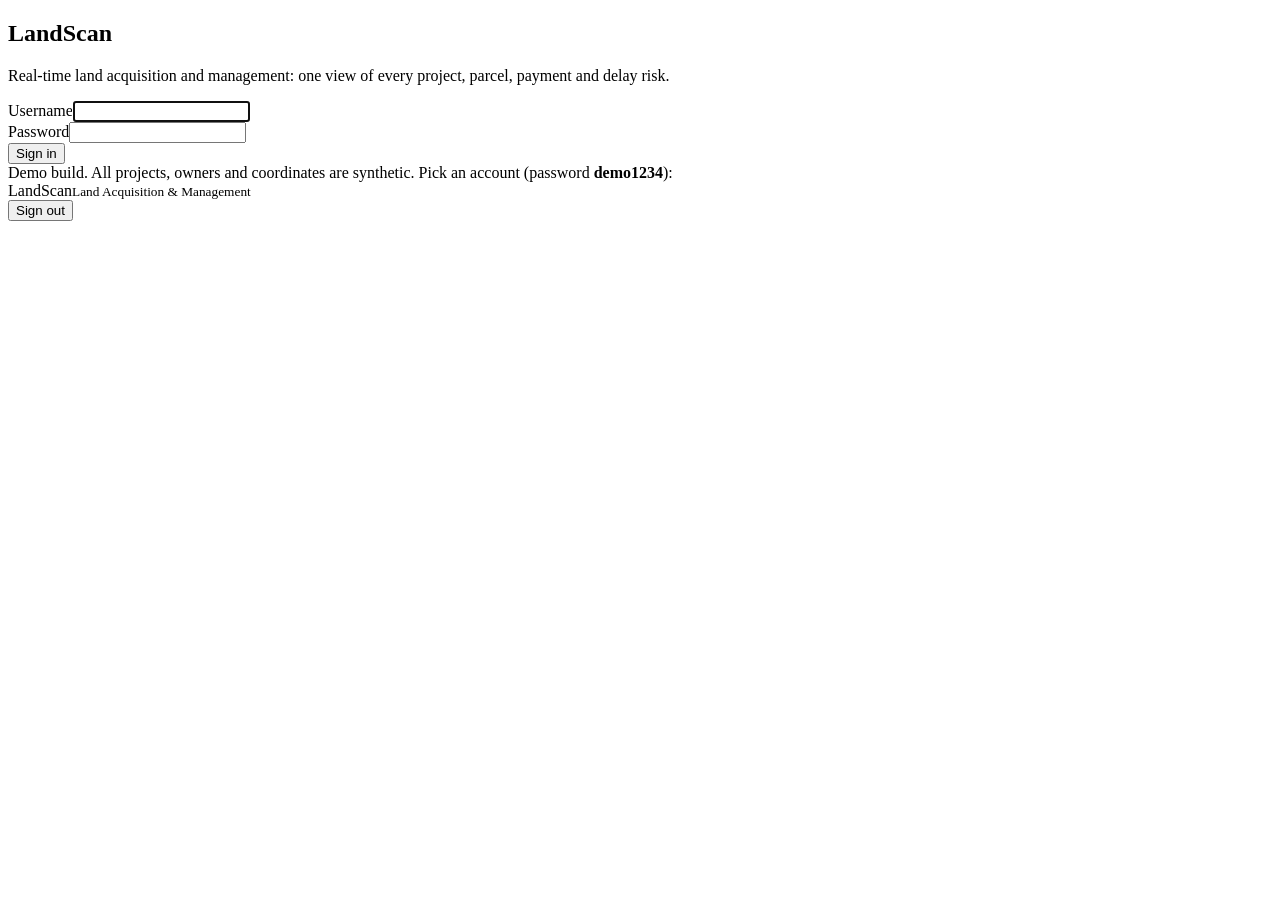
==== app/static/index.html @ 82c192dd "initial commit" ====
<!doctype html>
<html lang="en">
<head>
  <meta charset="utf-8">
  <meta name="viewport" content="width=device-width, initial-scale=1">
  <title>LandScan - Land Acquisition &amp; Management</title>
  <link rel="stylesheet" href="/vendor/leaflet.css">
  <link rel="stylesheet" href="/app.css">
</head>
<body>
  <section id="login" class="hidden">
    <form class="login-card" data-form="login" autocomplete="off">
      <h1>LandScan</h1>
      <p>Real-time land acquisition and management: one view of every project, parcel, payment and delay risk.</p>
      <div class="row">
        <div class="field"><label for="lu">Username</label><input id="lu" name="username" required autofocus></div>
        <div class="field"><label for="lp">Password</label><input id="lp" name="password" type="password" required></div>
      </div>
      <div id="login-error" class="banner bad hidden"></div>
      <button class="btn primary" type="submit">Sign in</button>
      <div id="demo-users" class="hidden">
        <div class="demo-note">Demo build. All projects, owners and coordinates are synthetic. Pick an account (password <b>demo1234</b>):</div>
        <div id="demo-chips" class="chips"></div>
      </div>
    </form>
  </section>

  <div id="app" class="hidden">
    <header class="top">
      <div class="brand">LandScan<small>Land Acquisition &amp; Management</small></div>
      <nav class="tabs" id="nav"></nav>
      <div class="spacer"></div>
      <div class="userbox"><span id="who"></span><button class="btn" data-act="logout">Sign out</button></div>
    </header>
    <main id="main"></main>
  </div>

  <div id="drawer-root"></div>
  <div id="modal-root"></div>
  <div class="toast-wrap" id="toasts"></div>

  <script src="/vendor/leaflet.js"></script>
  <script src="/charts.js"></script>
  <script src="/app.js"></script>
  <script src="/drawer.js"></script>
  <script src="/map.js"></script>
  <script src="/boot.js"></script>
</body>
</html>
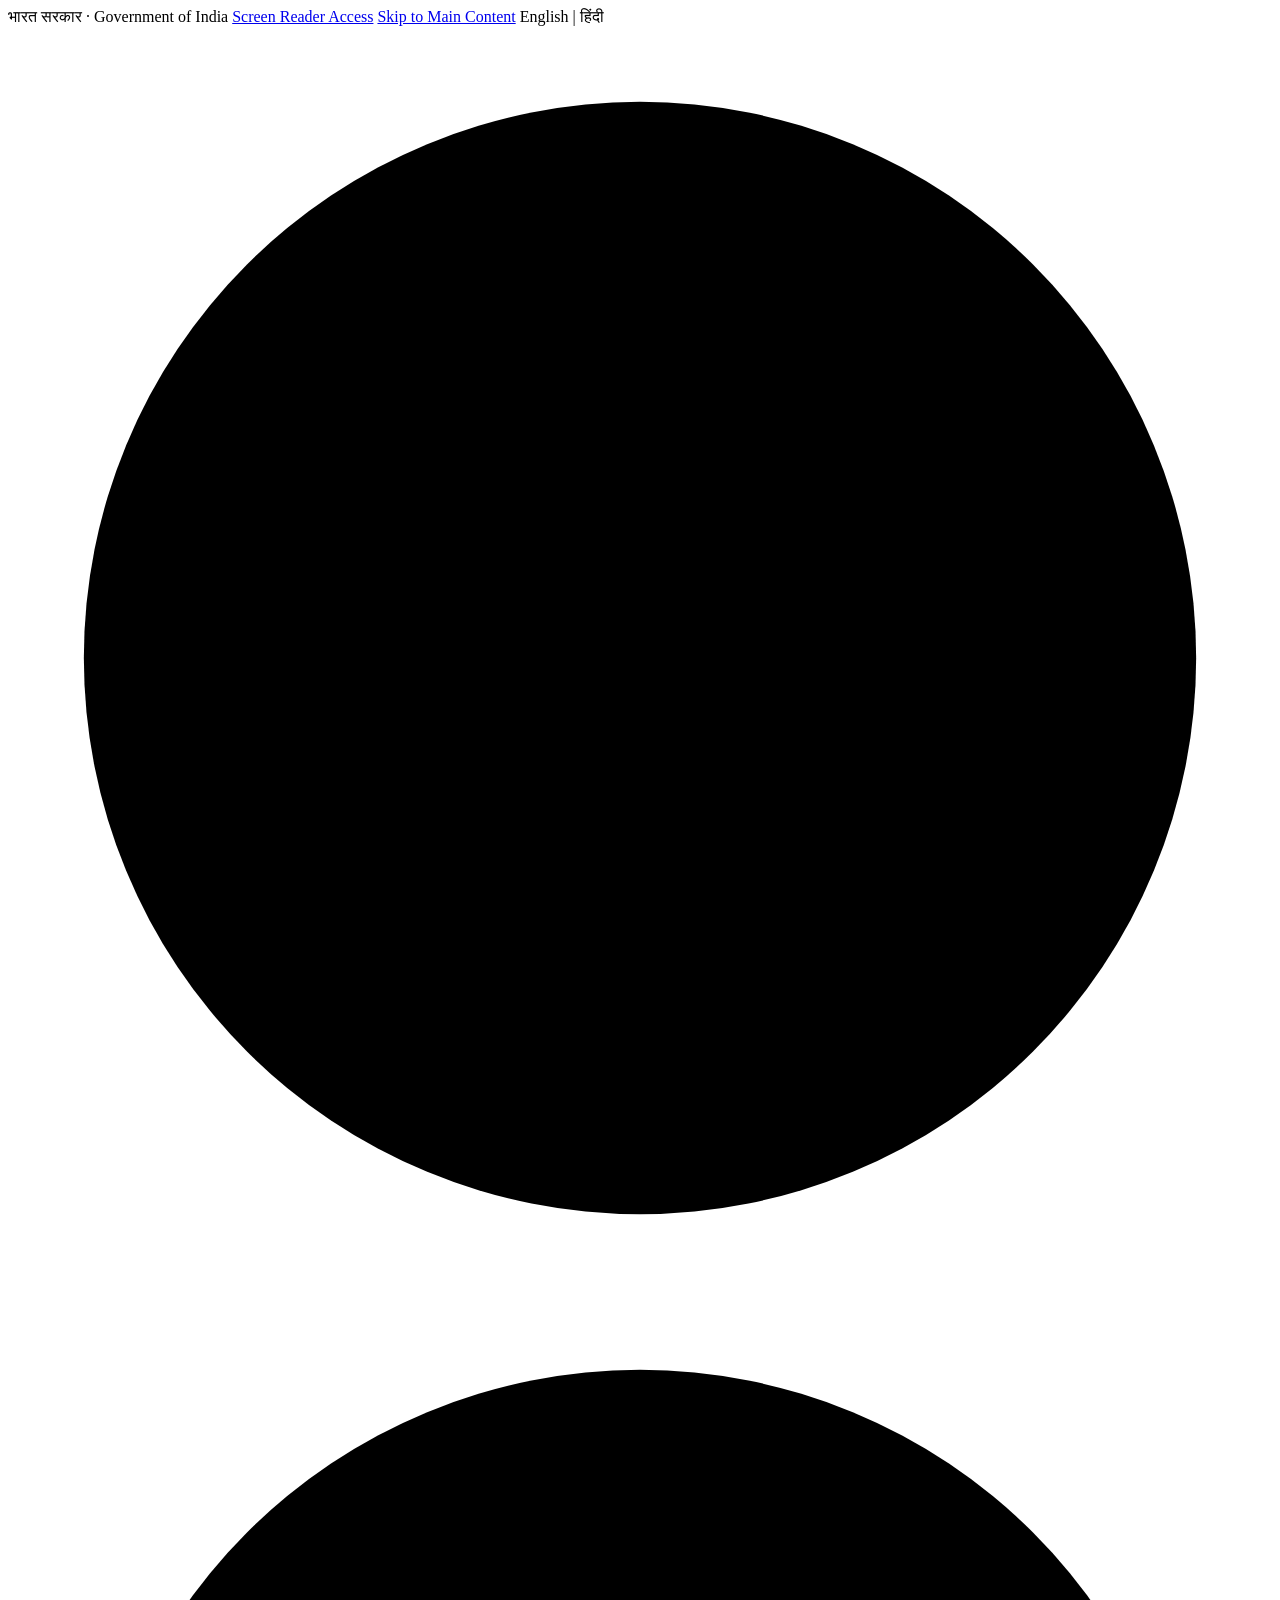
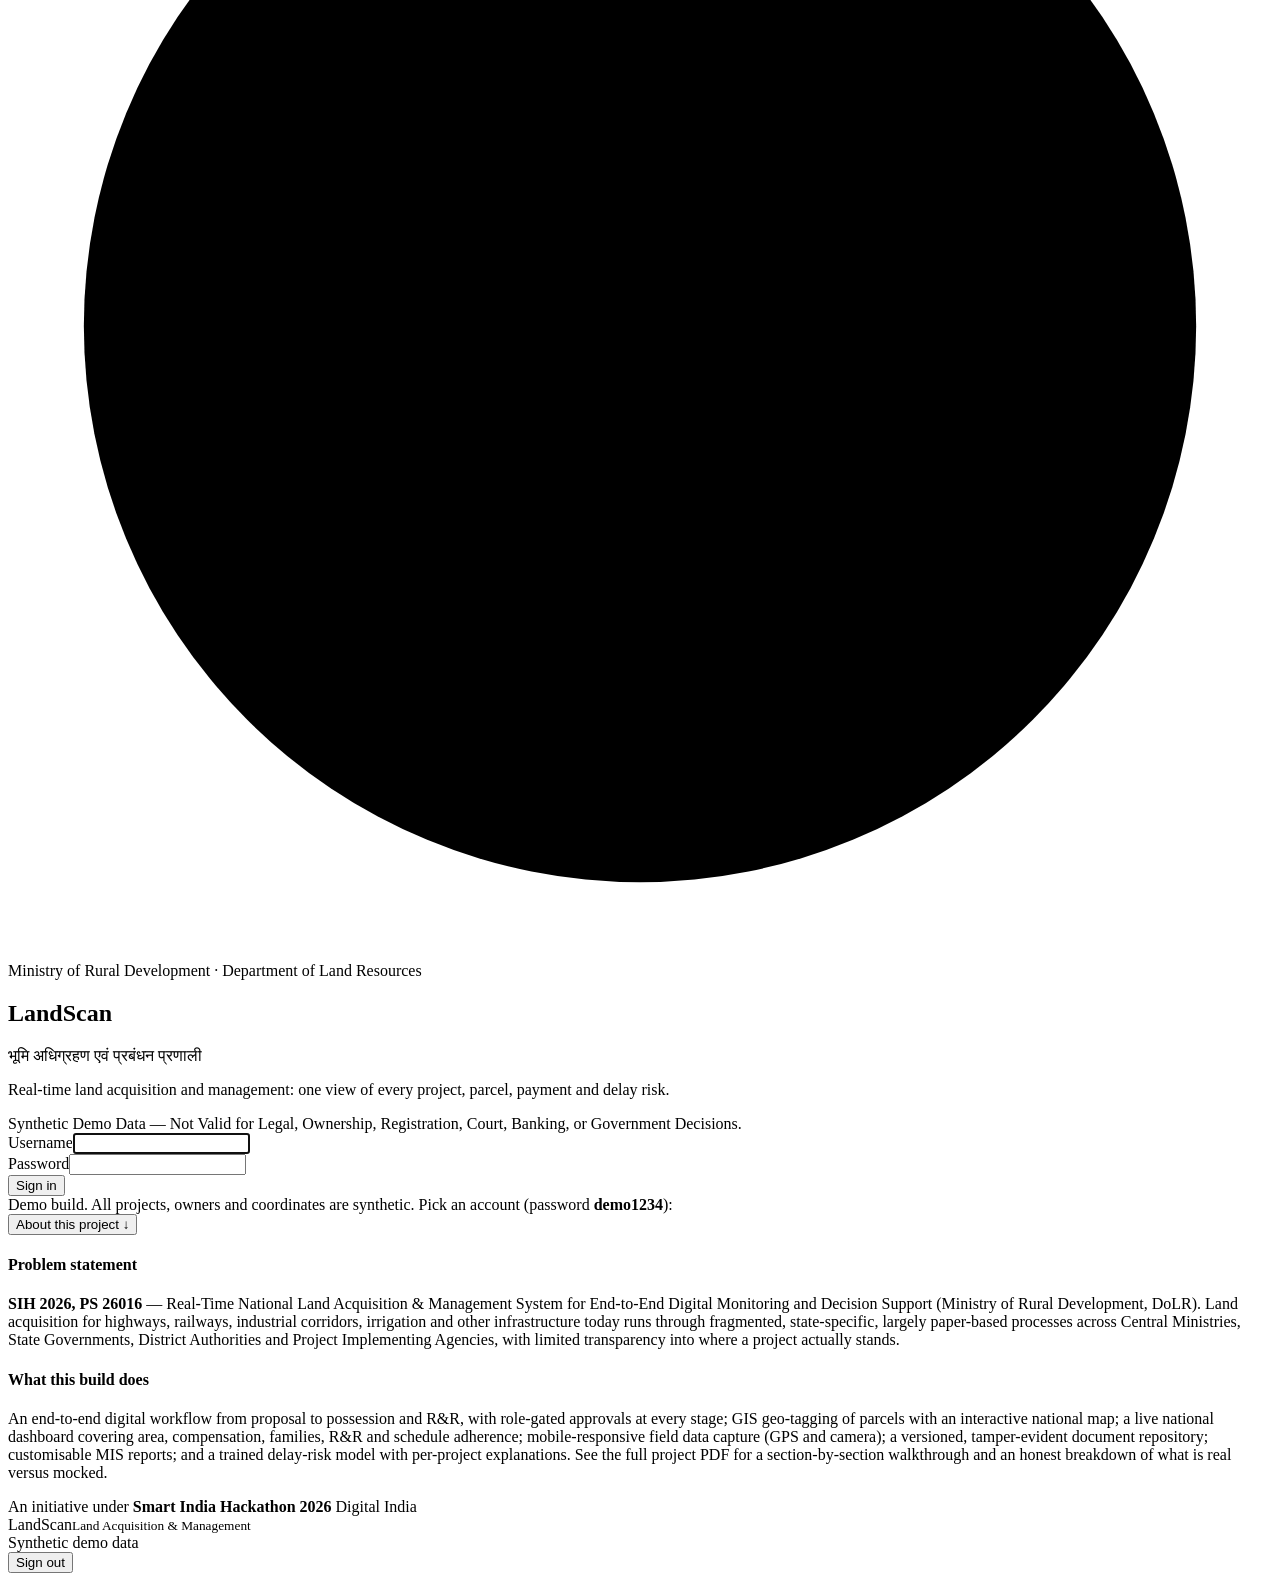
==== commit 8f4e5757: "Add OCR document digitization and related updates Co-Authored-By: Claude Opus 5.5 <noreply@anthropic" ====
--- a/app/static/index.html
+++ b/app/static/index.html
@@ -9,9 +9,59 @@
 </head>
 <body>
   <section id="login" class="hidden">
+    <div class="gov-topbar">
+      <div class="gov-topbar-inner">
+        <span>&#2349;&#2366;&#2352;&#2340; &#2360;&#2352;&#2325;&#2366;&#2352; &middot; Government of India</span>
+        <span class="gov-topbar-links">
+          <a href="#" onclick="return false" tabindex="-1">Screen Reader Access</a>
+          <a href="#" onclick="return false" tabindex="-1">Skip to Main Content</a>
+          <span class="gov-lang">English | &#2361;&#2367;&#2306;&#2342;&#2368;</span>
+        </span>
+      </div>
+    </div>
+    <div class="tricolor-bar" aria-hidden="true"></div>
+    <svg class="gov-watermark" viewBox="0 0 100 100" aria-hidden="true">
+      <circle cx="50" cy="50" r="44"/><circle cx="50" cy="50" r="9"/>
+      <line x1="50.00" y1="41.00" x2="50.00" y2="6.00"/><line x1="52.33" y1="41.31" x2="61.39" y2="7.50"/>
+      <line x1="54.50" y1="42.21" x2="72.00" y2="11.89"/><line x1="56.36" y1="43.64" x2="81.11" y2="18.89"/>
+      <line x1="57.79" y1="45.50" x2="88.11" y2="28.00"/><line x1="58.69" y1="47.67" x2="92.50" y2="38.61"/>
+      <line x1="59.00" y1="50.00" x2="94.00" y2="50.00"/><line x1="58.69" y1="52.33" x2="92.50" y2="61.39"/>
+      <line x1="57.79" y1="54.50" x2="88.11" y2="72.00"/><line x1="56.36" y1="56.36" x2="81.11" y2="81.11"/>
+      <line x1="54.50" y1="57.79" x2="72.00" y2="88.11"/><line x1="52.33" y1="58.69" x2="61.39" y2="92.50"/>
+      <line x1="50.00" y1="59.00" x2="50.00" y2="94.00"/><line x1="47.67" y1="58.69" x2="38.61" y2="92.50"/>
+      <line x1="45.50" y1="57.79" x2="28.00" y2="88.11"/><line x1="43.64" y1="56.36" x2="18.89" y2="81.11"/>
+      <line x1="42.21" y1="54.50" x2="11.89" y2="72.00"/><line x1="41.31" y1="52.33" x2="7.50" y2="61.39"/>
+      <line x1="41.00" y1="50.00" x2="6.00" y2="50.00"/><line x1="41.31" y1="47.67" x2="7.50" y2="38.61"/>
+      <line x1="42.21" y1="45.50" x2="11.89" y2="28.00"/><line x1="43.64" y1="43.64" x2="18.89" y2="18.89"/>
+      <line x1="45.50" y1="42.21" x2="28.00" y2="11.89"/><line x1="47.67" y1="41.31" x2="38.61" y2="7.50"/>
+    </svg>
+
+    <div class="gov-wrap">
     <form class="login-card" data-form="login" autocomplete="off">
-      <h1>LandScan</h1>
+      <div class="gov-header">
+        <svg class="chakra" viewBox="0 0 100 100" aria-hidden="true">
+          <circle cx="50" cy="50" r="44"/><circle cx="50" cy="50" r="9"/>
+          <line x1="50.00" y1="41.00" x2="50.00" y2="6.00"/><line x1="52.33" y1="41.31" x2="61.39" y2="7.50"/>
+          <line x1="54.50" y1="42.21" x2="72.00" y2="11.89"/><line x1="56.36" y1="43.64" x2="81.11" y2="18.89"/>
+          <line x1="57.79" y1="45.50" x2="88.11" y2="28.00"/><line x1="58.69" y1="47.67" x2="92.50" y2="38.61"/>
+          <line x1="59.00" y1="50.00" x2="94.00" y2="50.00"/><line x1="58.69" y1="52.33" x2="92.50" y2="61.39"/>
+          <line x1="57.79" y1="54.50" x2="88.11" y2="72.00"/><line x1="56.36" y1="56.36" x2="81.11" y2="81.11"/>
+          <line x1="54.50" y1="57.79" x2="72.00" y2="88.11"/><line x1="52.33" y1="58.69" x2="61.39" y2="92.50"/>
+          <line x1="50.00" y1="59.00" x2="50.00" y2="94.00"/><line x1="47.67" y1="58.69" x2="38.61" y2="92.50"/>
+          <line x1="45.50" y1="57.79" x2="28.00" y2="88.11"/><line x1="43.64" y1="56.36" x2="18.89" y2="81.11"/>
+          <line x1="42.21" y1="54.50" x2="11.89" y2="72.00"/><line x1="41.31" y1="52.33" x2="7.50" y2="61.39"/>
+          <line x1="41.00" y1="50.00" x2="6.00" y2="50.00"/><line x1="41.31" y1="47.67" x2="7.50" y2="38.61"/>
+          <line x1="42.21" y1="45.50" x2="11.89" y2="28.00"/><line x1="43.64" y1="43.64" x2="18.89" y2="18.89"/>
+          <line x1="45.50" y1="42.21" x2="28.00" y2="11.89"/><line x1="47.67" y1="41.31" x2="38.61" y2="7.50"/>
+        </svg>
+        <div class="gov-header-text">
+          <div class="gov-ministry">Ministry of Rural Development &middot; Department of Land Resources</div>
+          <h1>LandScan</h1>
+          <div class="gov-hindi">&#2349;&#2370;&#2350;&#2367; &#2309;&#2343;&#2367;&#2327;&#2381;&#2352;&#2361;&#2339; &#2319;&#2357;&#2306; &#2346;&#2381;&#2352;&#2348;&#2306;&#2343;&#2344; &#2346;&#2381;&#2352;&#2339;&#2366;&#2354;&#2368;</div>
+        </div>
+      </div>
       <p>Real-time land acquisition and management: one view of every project, parcel, payment and delay risk.</p>
+      <div class="synthetic-disclaimer">Synthetic Demo Data &mdash; Not Valid for Legal, Ownership, Registration, Court, Banking, or Government Decisions.</div>
       <div class="row">
         <div class="field"><label for="lu">Username</label><input id="lu" name="username" required autofocus></div>
         <div class="field"><label for="lp">Password</label><input id="lp" name="password" type="password" required></div>
@@ -22,7 +72,29 @@
         <div class="demo-note">Demo build. All projects, owners and coordinates are synthetic. Pick an account (password <b>demo1234</b>):</div>
         <div id="demo-chips" class="chips"></div>
       </div>
+      <button type="button" class="about-toggle" data-act="toggle-about">About this project &darr;</button>
+      <div class="about-panel hidden" id="about-panel">
+        <h4>Problem statement</h4>
+        <p><b>SIH 2026, PS 26016</b> &mdash; Real-Time National Land Acquisition &amp; Management System for
+          End-to-End Digital Monitoring and Decision Support (Ministry of Rural Development, DoLR). Land acquisition
+          for highways, railways, industrial corridors, irrigation and other infrastructure today runs through
+          fragmented, state-specific, largely paper-based processes across Central Ministries, State Governments,
+          District Authorities and Project Implementing Agencies, with limited transparency into where a project
+          actually stands.</p>
+        <h4>What this build does</h4>
+        <p>An end-to-end digital workflow from proposal to possession and R&amp;R, with role-gated approvals at every
+          stage; GIS geo-tagging of parcels with an interactive national map; a live national dashboard covering
+          area, compensation, families, R&amp;R and schedule adherence; mobile-responsive field data capture (GPS
+          and camera); a versioned, tamper-evident document repository; customisable MIS reports; and a trained
+          delay-risk model with per-project explanations. See the full project PDF for a section-by-section
+          walkthrough and an honest breakdown of what is real versus mocked.</p>
+      </div>
+      <div class="gov-footer">
+        <span>An initiative under <b>Smart India Hackathon 2026</b></span>
+        <span class="gov-footer-tag">Digital India</span>
+      </div>
     </form>
+    </div>
   </section>
 
   <div id="app" class="hidden">
@@ -30,6 +102,7 @@
       <div class="brand">LandScan<small>Land Acquisition &amp; Management</small></div>
       <nav class="tabs" id="nav"></nav>
       <div class="spacer"></div>
+      <span class="synthetic-badge" title="All projects, owners, coordinates and documents in this build are synthetic demo data.">Synthetic demo data</span>
       <div class="userbox"><span id="who"></span><button class="btn" data-act="logout">Sign out</button></div>
     </header>
     <main id="main"></main>
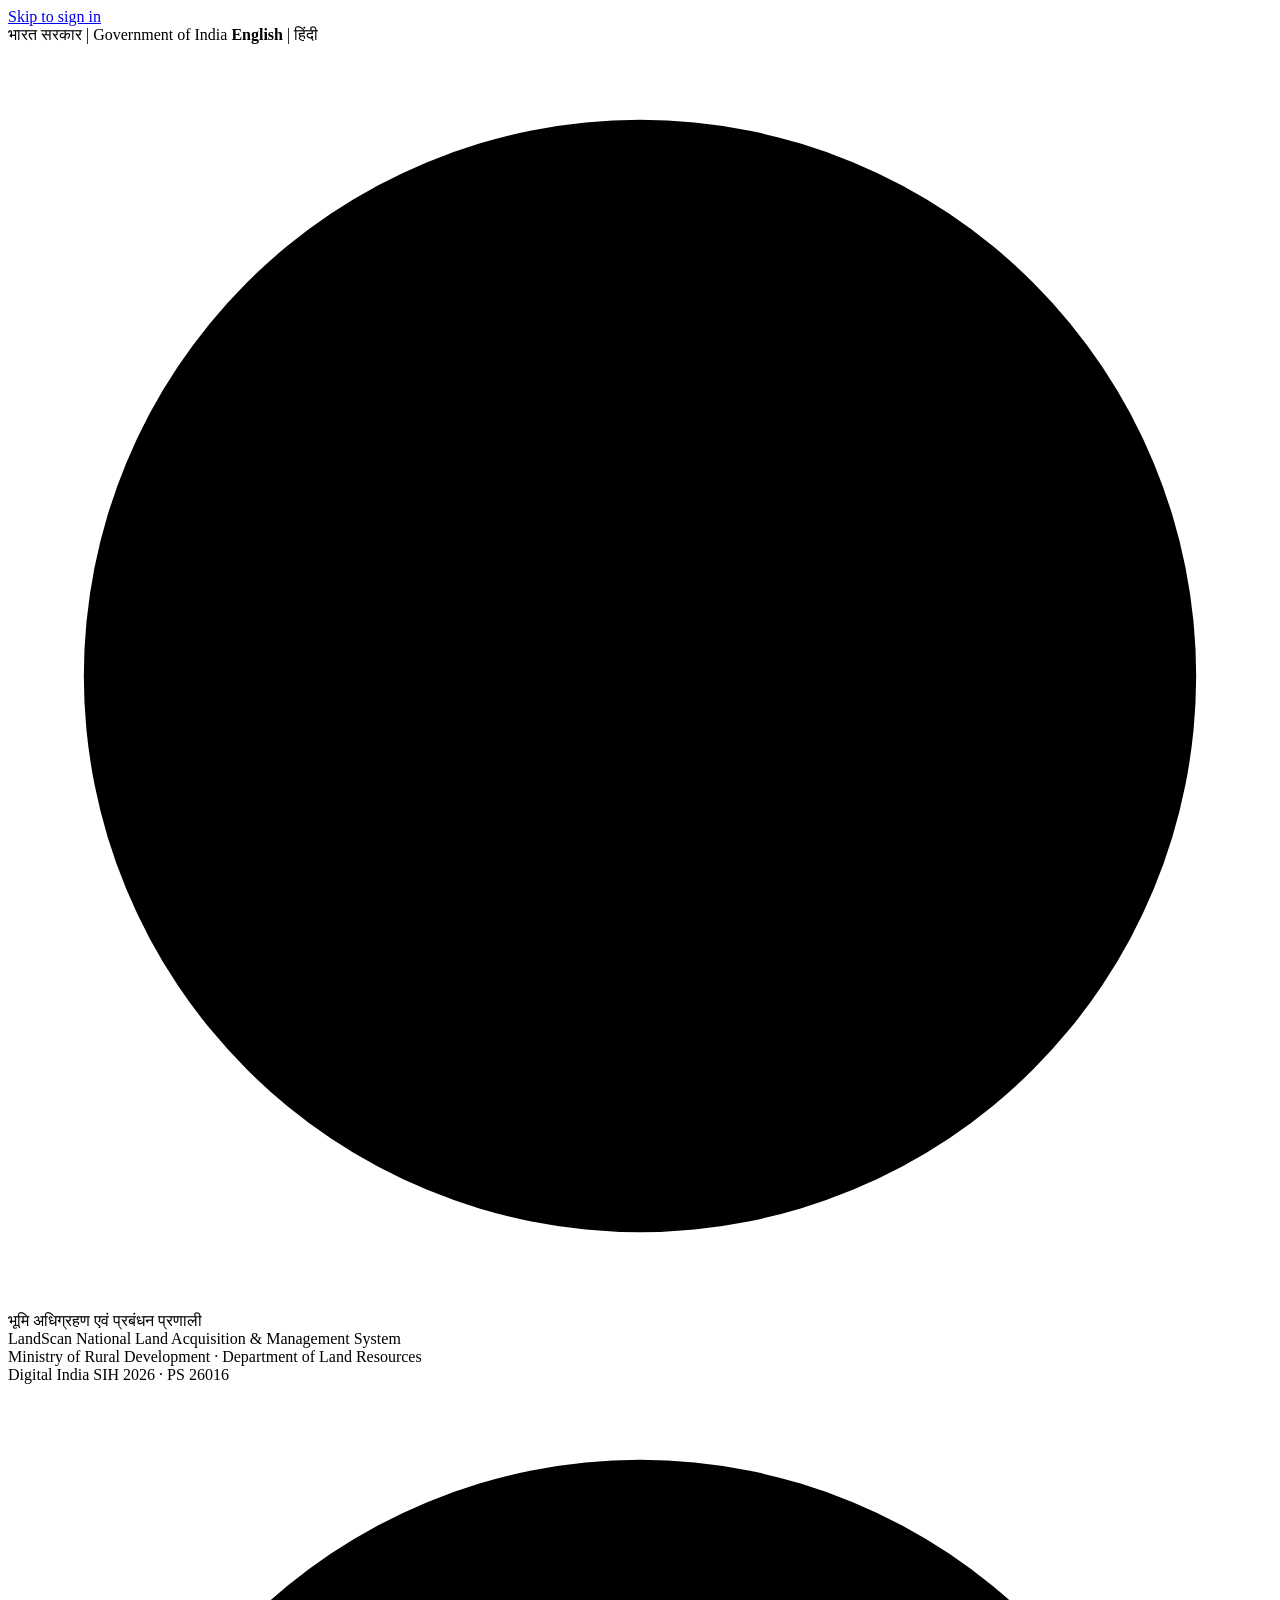
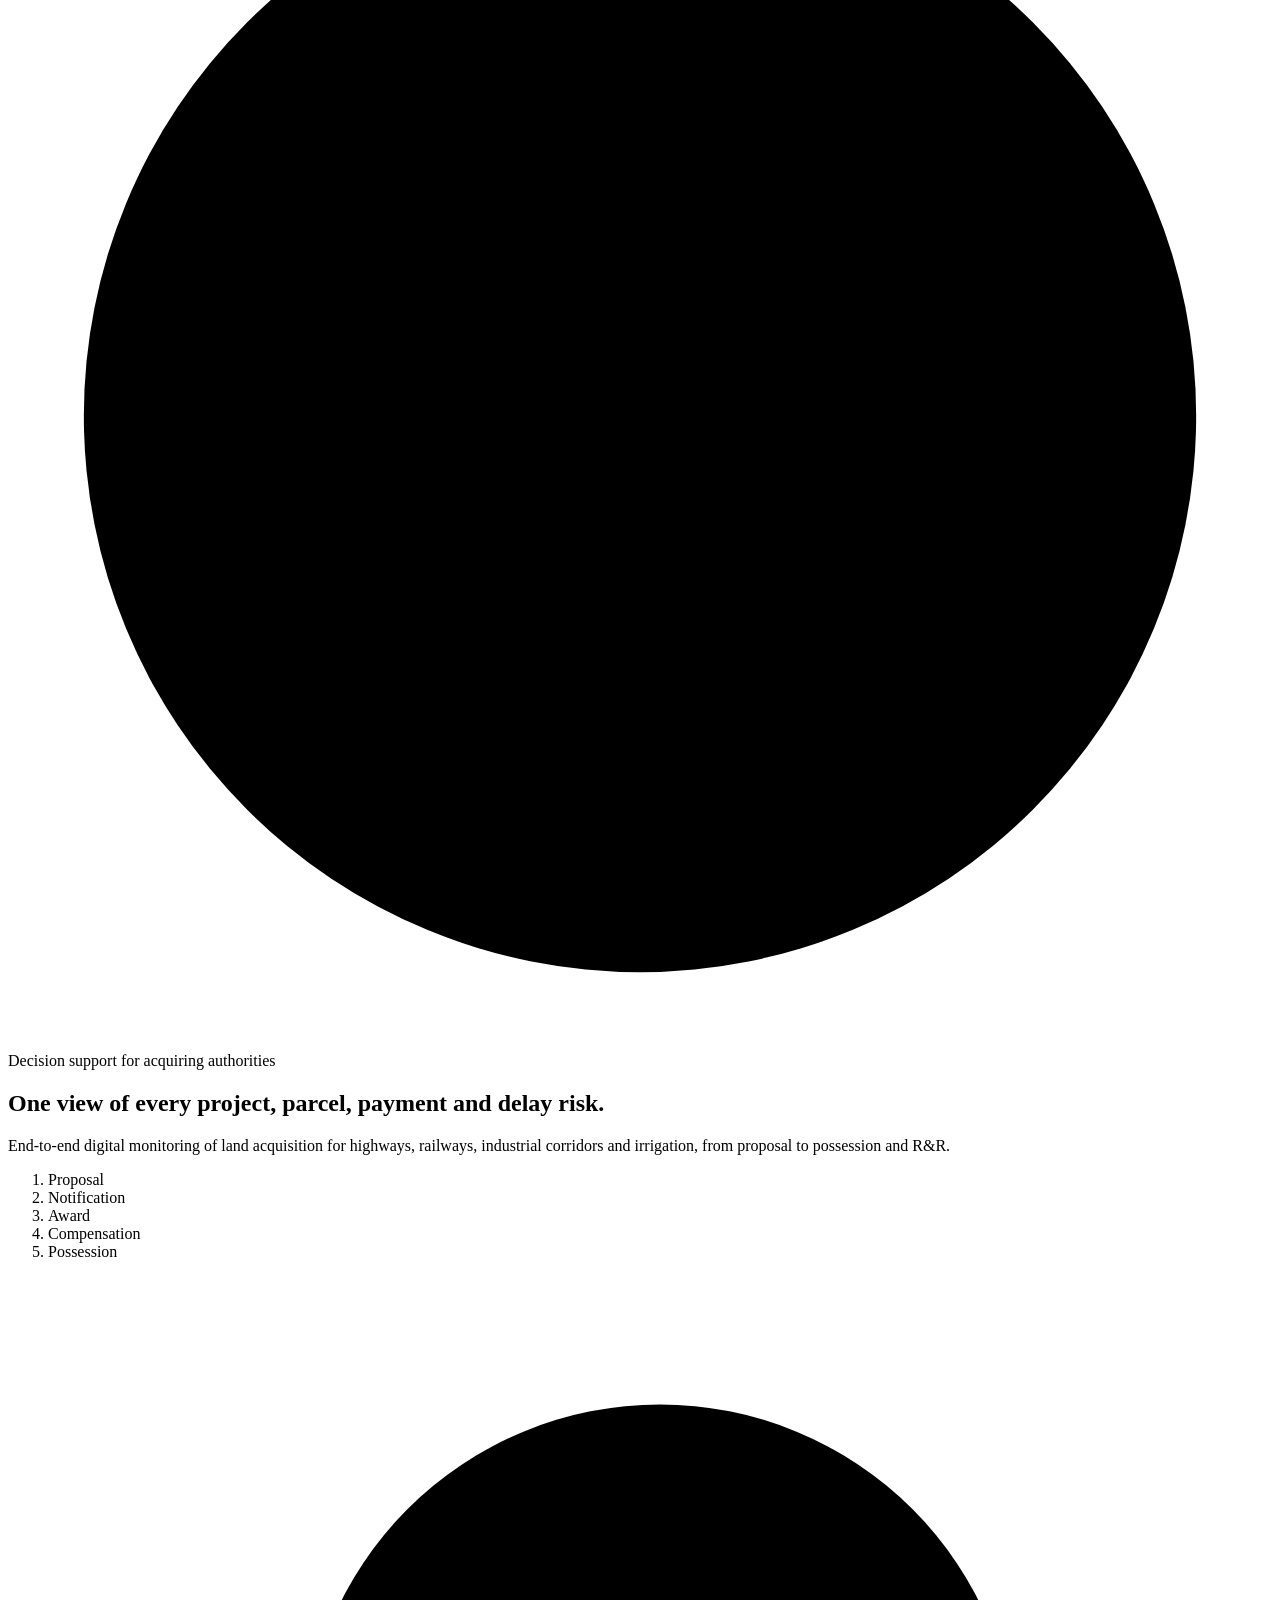
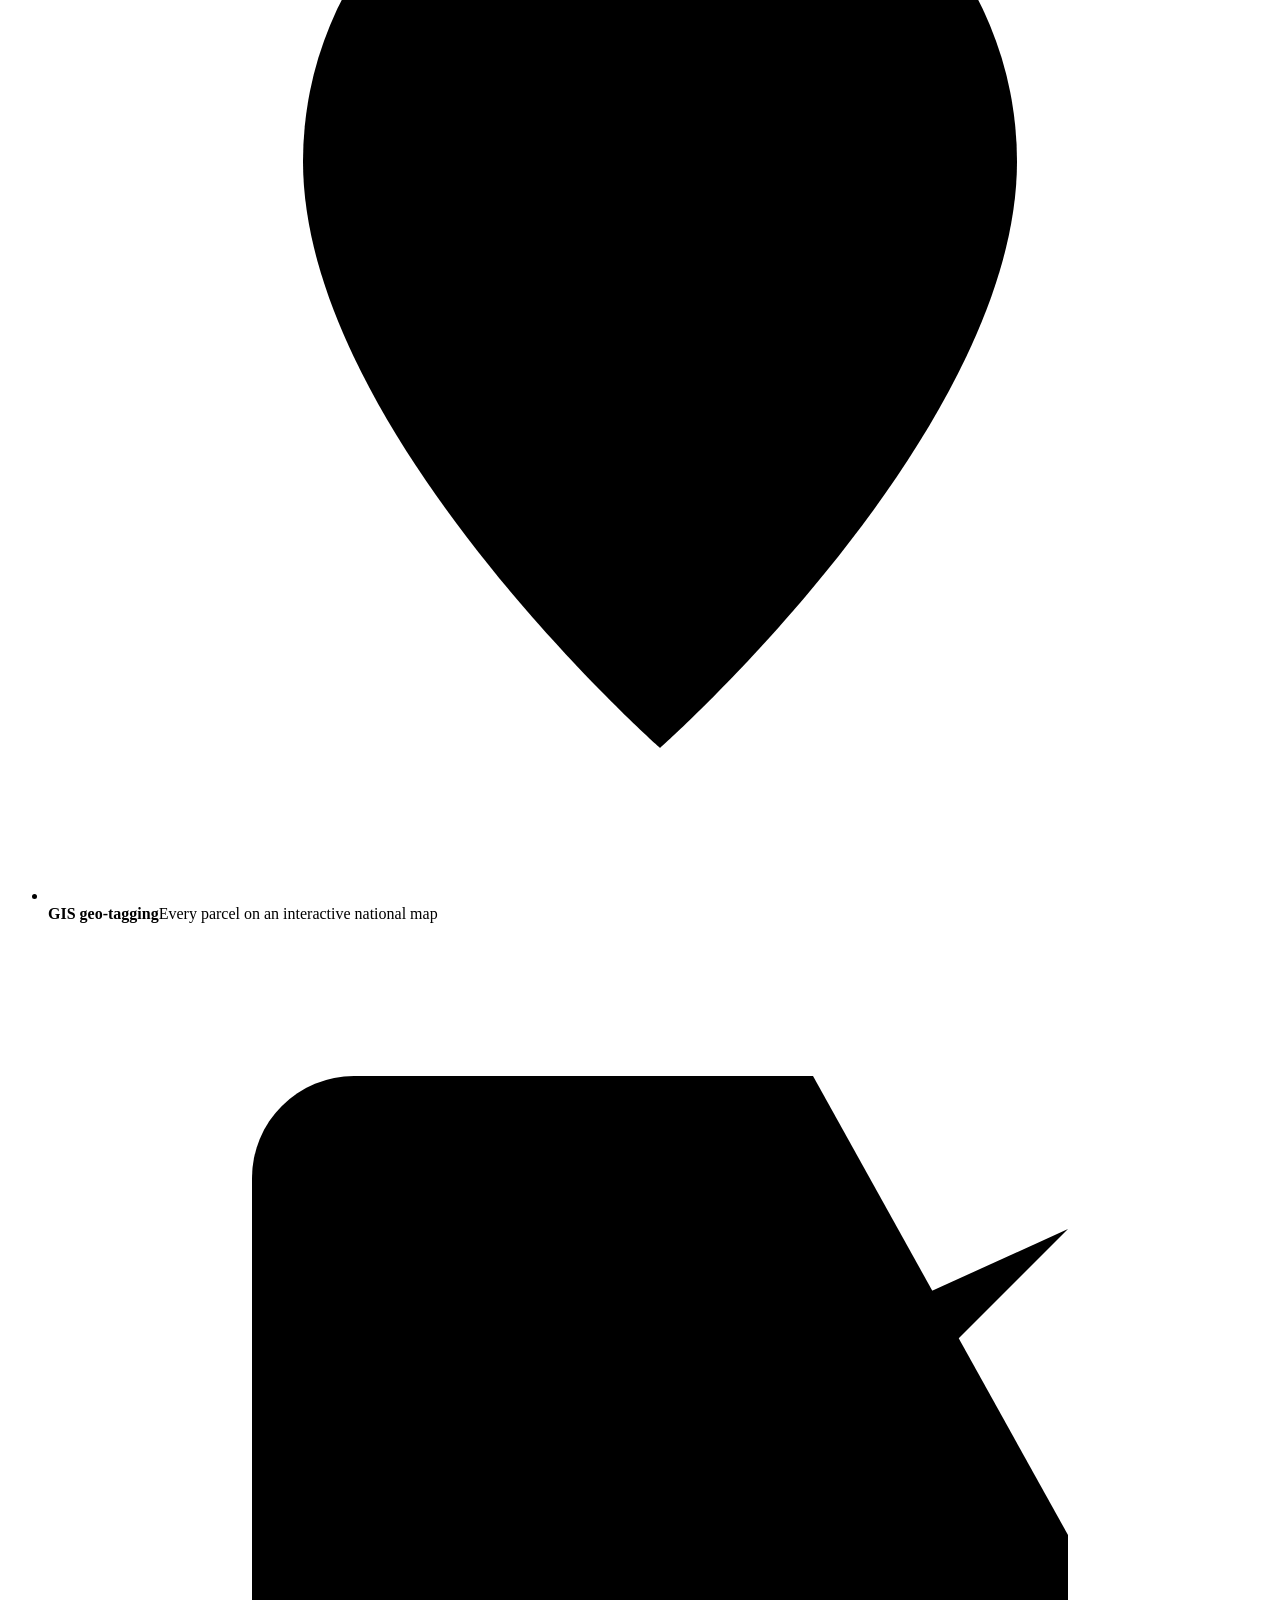
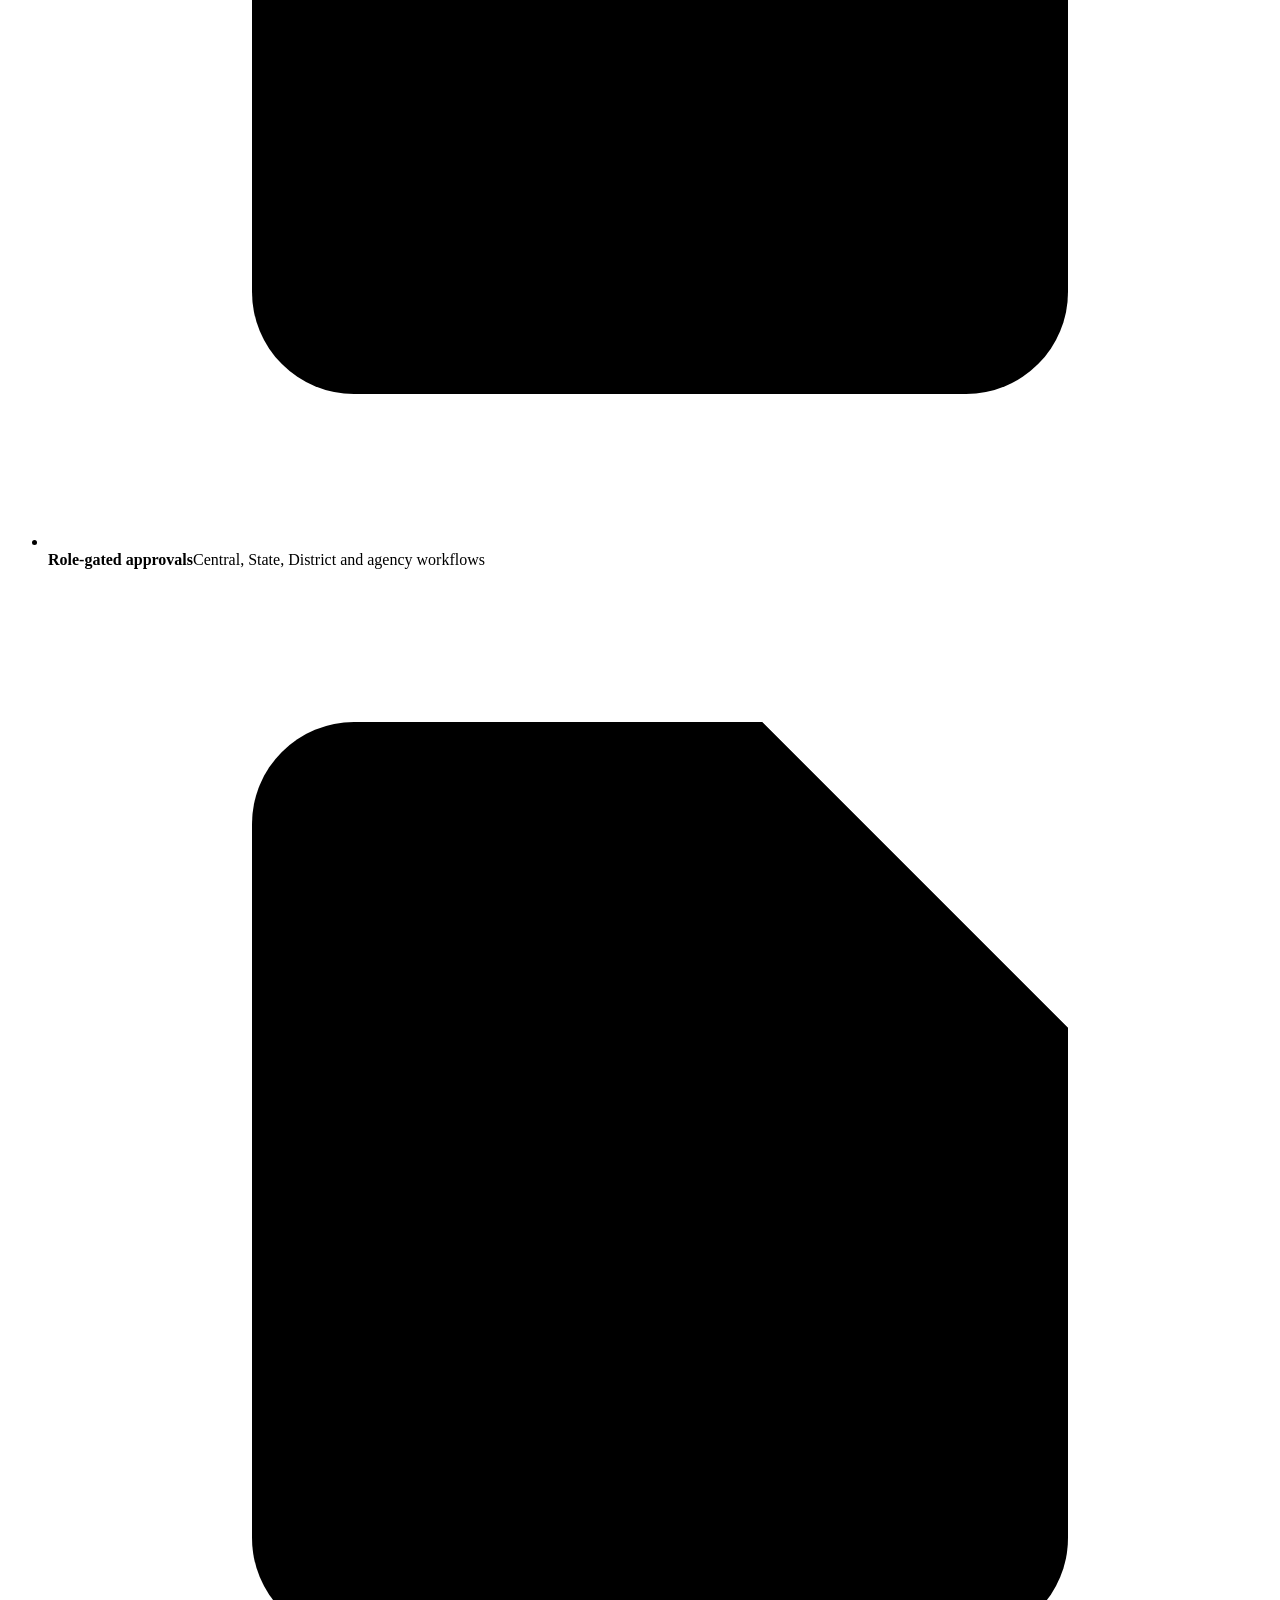
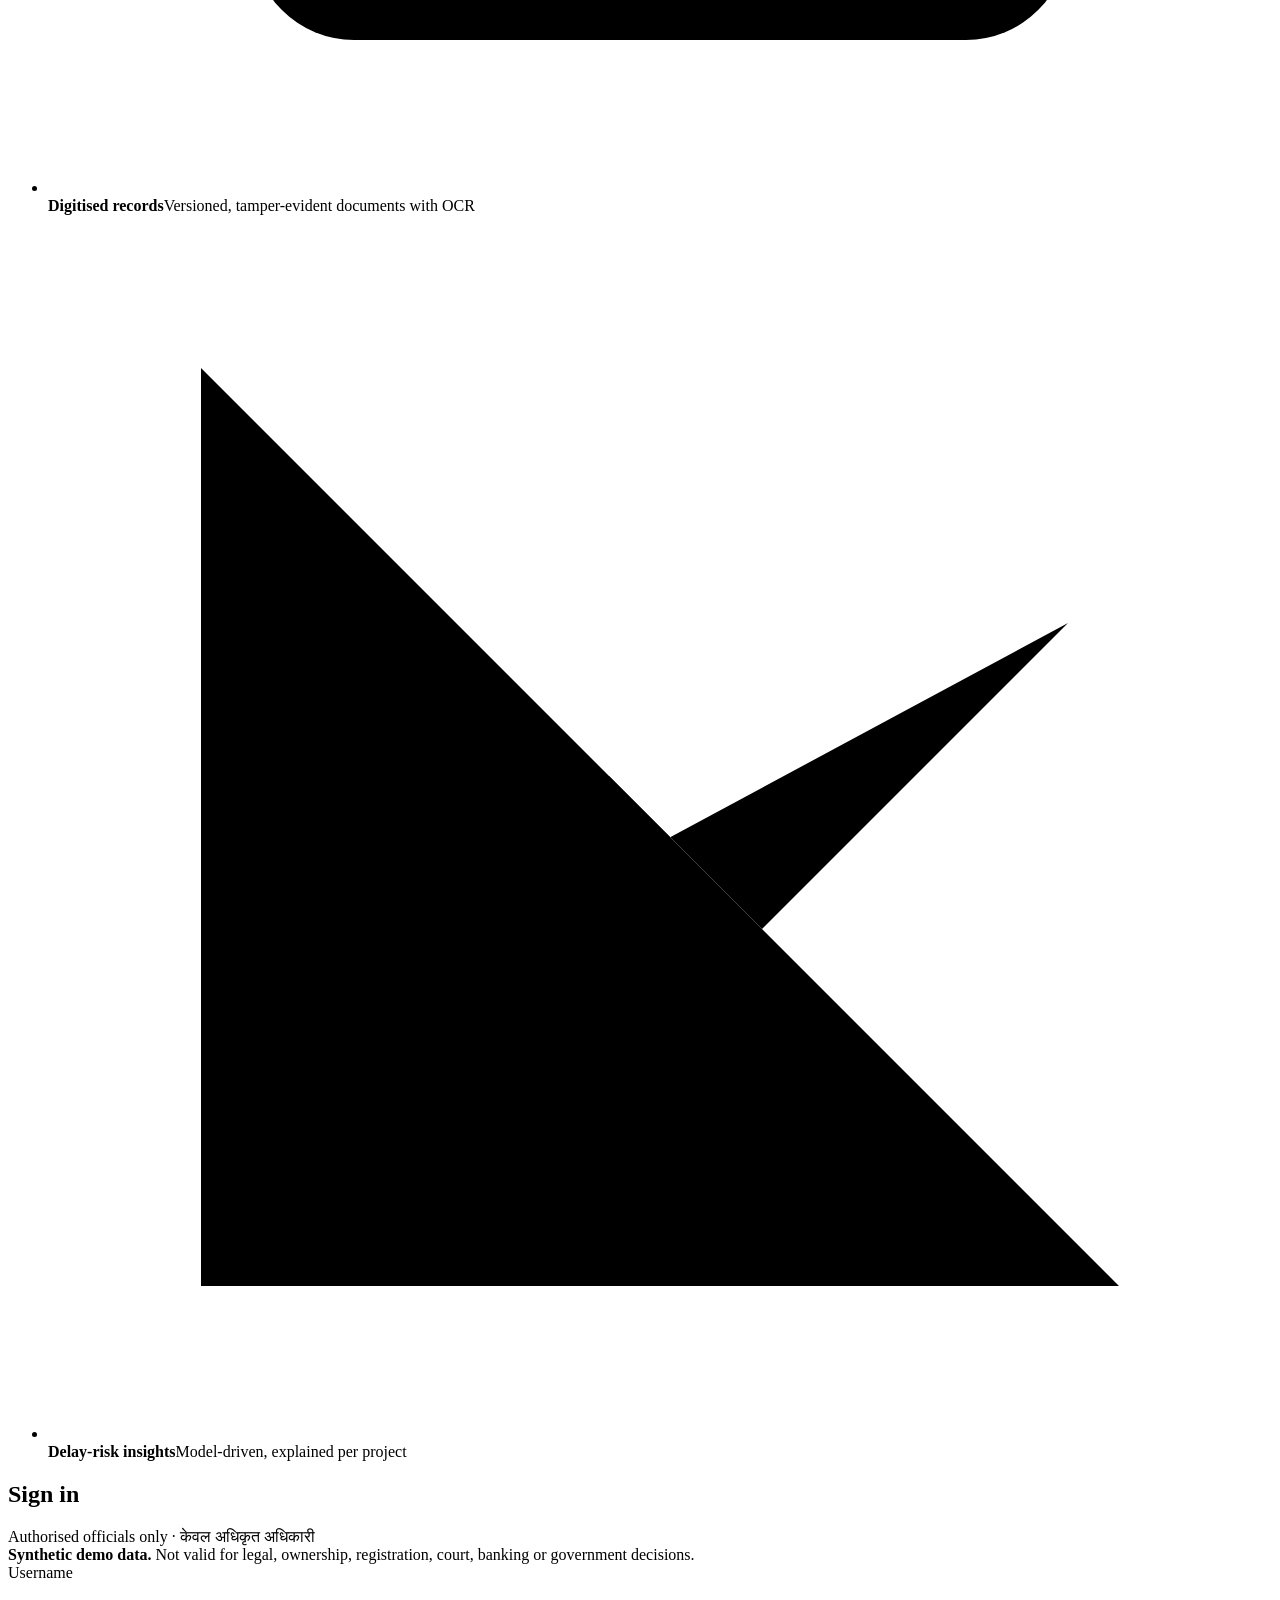
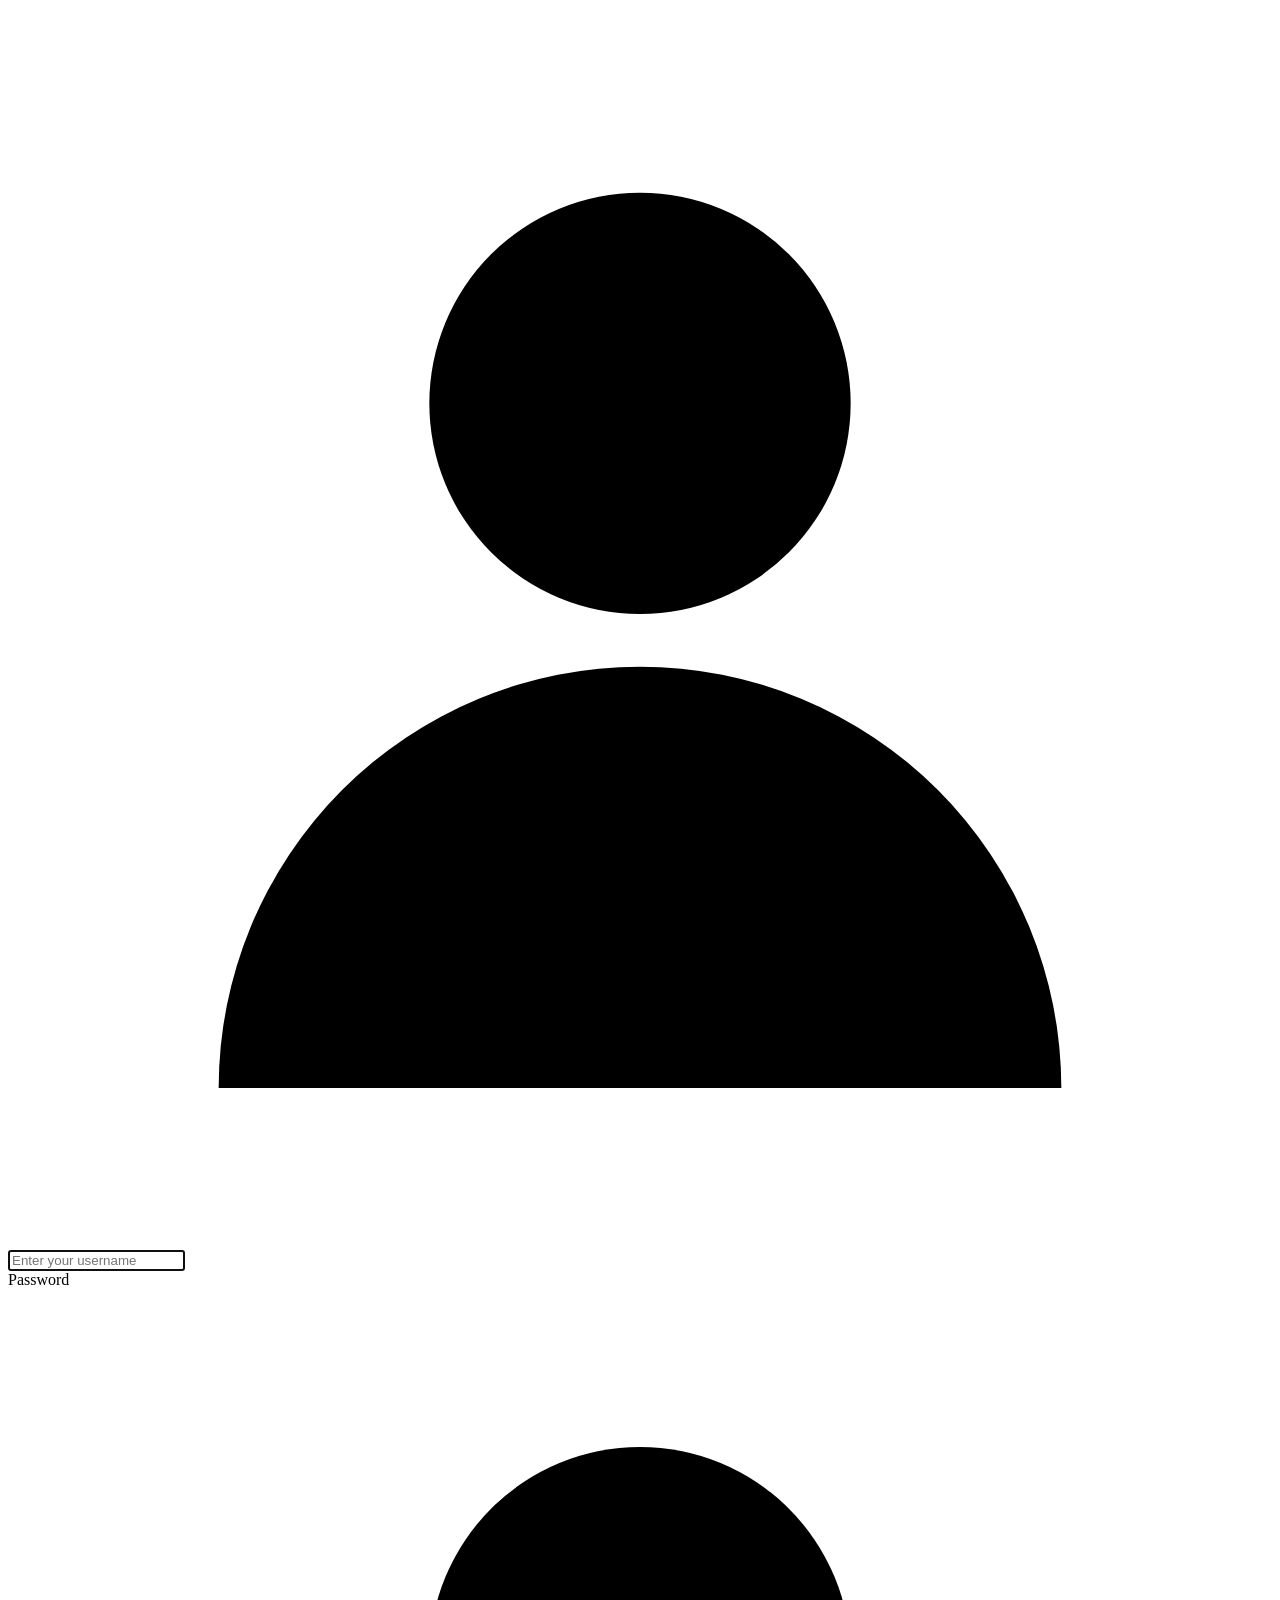
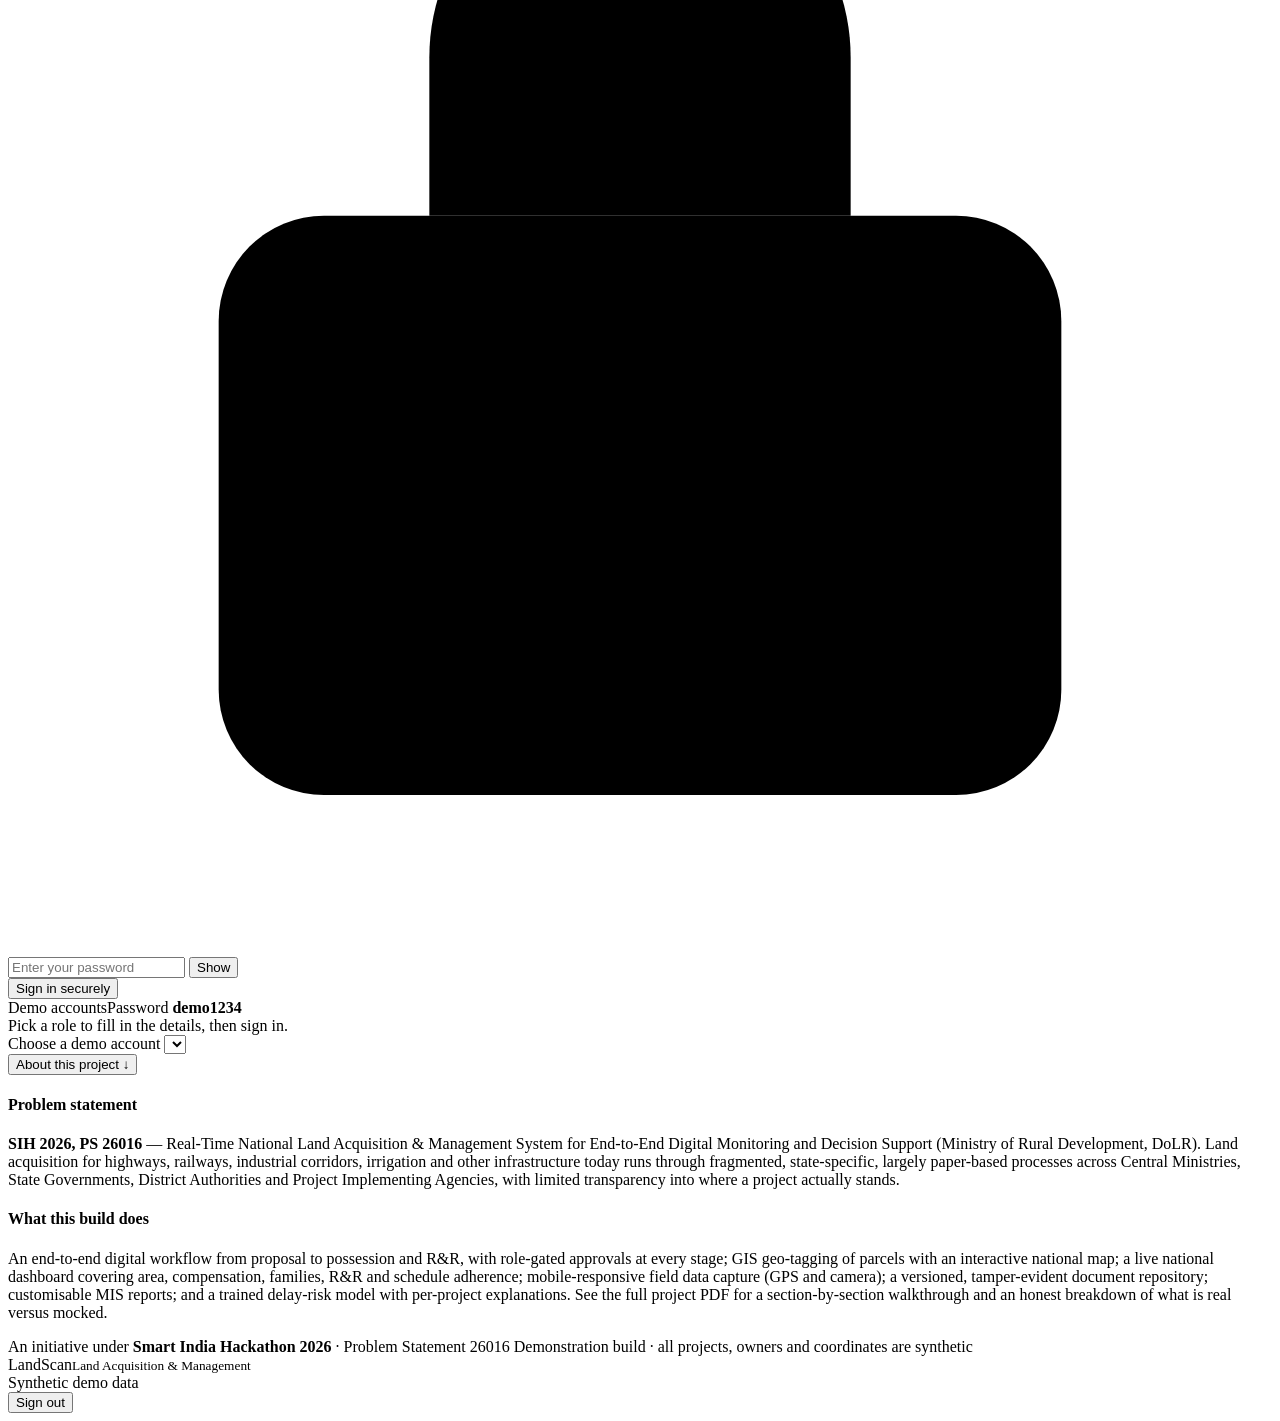
==== commit bfb6972a: "Redesign login page with professional Government of India theme - Portal-style layout: bilingual top" ====
--- a/app/static/index.html
+++ b/app/static/index.html
@@ -9,36 +9,17 @@
 </head>
 <body>
   <section id="login" class="hidden">
+    <a class="skip-link" href="#lu">Skip to sign in</a>
     <div class="gov-topbar">
       <div class="gov-topbar-inner">
-        <span>&#2349;&#2366;&#2352;&#2340; &#2360;&#2352;&#2325;&#2366;&#2352; &middot; Government of India</span>
-        <span class="gov-topbar-links">
-          <a href="#" onclick="return false" tabindex="-1">Screen Reader Access</a>
-          <a href="#" onclick="return false" tabindex="-1">Skip to Main Content</a>
-          <span class="gov-lang">English | &#2361;&#2367;&#2306;&#2342;&#2368;</span>
-        </span>
+        <span class="gov-topbar-id"><span lang="hi">भारत सरकार</span> <span class="sep">|</span> Government of India</span>
+        <span class="gov-lang" aria-label="Language"><b>English</b> <span class="sep">|</span> <span lang="hi">हिंदी</span></span>
       </div>
     </div>
     <div class="tricolor-bar" aria-hidden="true"></div>
-    <svg class="gov-watermark" viewBox="0 0 100 100" aria-hidden="true">
-      <circle cx="50" cy="50" r="44"/><circle cx="50" cy="50" r="9"/>
-      <line x1="50.00" y1="41.00" x2="50.00" y2="6.00"/><line x1="52.33" y1="41.31" x2="61.39" y2="7.50"/>
-      <line x1="54.50" y1="42.21" x2="72.00" y2="11.89"/><line x1="56.36" y1="43.64" x2="81.11" y2="18.89"/>
-      <line x1="57.79" y1="45.50" x2="88.11" y2="28.00"/><line x1="58.69" y1="47.67" x2="92.50" y2="38.61"/>
-      <line x1="59.00" y1="50.00" x2="94.00" y2="50.00"/><line x1="58.69" y1="52.33" x2="92.50" y2="61.39"/>
-      <line x1="57.79" y1="54.50" x2="88.11" y2="72.00"/><line x1="56.36" y1="56.36" x2="81.11" y2="81.11"/>
-      <line x1="54.50" y1="57.79" x2="72.00" y2="88.11"/><line x1="52.33" y1="58.69" x2="61.39" y2="92.50"/>
-      <line x1="50.00" y1="59.00" x2="50.00" y2="94.00"/><line x1="47.67" y1="58.69" x2="38.61" y2="92.50"/>
-      <line x1="45.50" y1="57.79" x2="28.00" y2="88.11"/><line x1="43.64" y1="56.36" x2="18.89" y2="81.11"/>
-      <line x1="42.21" y1="54.50" x2="11.89" y2="72.00"/><line x1="41.31" y1="52.33" x2="7.50" y2="61.39"/>
-      <line x1="41.00" y1="50.00" x2="6.00" y2="50.00"/><line x1="41.31" y1="47.67" x2="7.50" y2="38.61"/>
-      <line x1="42.21" y1="45.50" x2="11.89" y2="28.00"/><line x1="43.64" y1="43.64" x2="18.89" y2="18.89"/>
-      <line x1="45.50" y1="42.21" x2="28.00" y2="11.89"/><line x1="47.67" y1="41.31" x2="38.61" y2="7.50"/>
-    </svg>
 
-    <div class="gov-wrap">
-    <form class="login-card" data-form="login" autocomplete="off">
-      <div class="gov-header">
+    <header class="gov-masthead">
+      <div class="gov-masthead-inner">
         <svg class="chakra" viewBox="0 0 100 100" aria-hidden="true">
           <circle cx="50" cy="50" r="44"/><circle cx="50" cy="50" r="9"/>
           <line x1="50.00" y1="41.00" x2="50.00" y2="6.00"/><line x1="52.33" y1="41.31" x2="61.39" y2="7.50"/>
@@ -54,47 +35,123 @@
           <line x1="42.21" y1="45.50" x2="11.89" y2="28.00"/><line x1="43.64" y1="43.64" x2="18.89" y2="18.89"/>
           <line x1="45.50" y1="42.21" x2="28.00" y2="11.89"/><line x1="47.67" y1="41.31" x2="38.61" y2="7.50"/>
         </svg>
-        <div class="gov-header-text">
+        <div class="gov-masthead-text">
+          <div class="gov-hindi" lang="hi">भूमि अधिग्रहण एवं प्रबंधन प्रणाली</div>
+          <div class="gov-title">LandScan <span>National Land Acquisition &amp; Management System</span></div>
           <div class="gov-ministry">Ministry of Rural Development &middot; Department of Land Resources</div>
-          <h1>LandScan</h1>
-          <div class="gov-hindi">&#2349;&#2370;&#2350;&#2367; &#2309;&#2343;&#2367;&#2327;&#2381;&#2352;&#2361;&#2339; &#2319;&#2357;&#2306; &#2346;&#2381;&#2352;&#2348;&#2306;&#2343;&#2344; &#2346;&#2381;&#2352;&#2339;&#2366;&#2354;&#2368;</div>
+        </div>
+        <div class="gov-masthead-tags">
+          <span class="gov-tag green">Digital India</span>
+          <span class="gov-tag">SIH 2026 &middot; PS 26016</span>
         </div>
       </div>
-      <p>Real-time land acquisition and management: one view of every project, parcel, payment and delay risk.</p>
-      <div class="synthetic-disclaimer">Synthetic Demo Data &mdash; Not Valid for Legal, Ownership, Registration, Court, Banking, or Government Decisions.</div>
-      <div class="row">
-        <div class="field"><label for="lu">Username</label><input id="lu" name="username" required autofocus></div>
-        <div class="field"><label for="lp">Password</label><input id="lp" name="password" type="password" required></div>
+    </header>
+
+    <main class="gov-main">
+      <svg class="gov-watermark" viewBox="0 0 100 100" aria-hidden="true">
+        <circle cx="50" cy="50" r="44"/><circle cx="50" cy="50" r="9"/>
+        <line x1="50.00" y1="41.00" x2="50.00" y2="6.00"/><line x1="52.33" y1="41.31" x2="61.39" y2="7.50"/>
+        <line x1="54.50" y1="42.21" x2="72.00" y2="11.89"/><line x1="56.36" y1="43.64" x2="81.11" y2="18.89"/>
+        <line x1="57.79" y1="45.50" x2="88.11" y2="28.00"/><line x1="58.69" y1="47.67" x2="92.50" y2="38.61"/>
+        <line x1="59.00" y1="50.00" x2="94.00" y2="50.00"/><line x1="58.69" y1="52.33" x2="92.50" y2="61.39"/>
+        <line x1="57.79" y1="54.50" x2="88.11" y2="72.00"/><line x1="56.36" y1="56.36" x2="81.11" y2="81.11"/>
+        <line x1="54.50" y1="57.79" x2="72.00" y2="88.11"/><line x1="52.33" y1="58.69" x2="61.39" y2="92.50"/>
+        <line x1="50.00" y1="59.00" x2="50.00" y2="94.00"/><line x1="47.67" y1="58.69" x2="38.61" y2="92.50"/>
+        <line x1="45.50" y1="57.79" x2="28.00" y2="88.11"/><line x1="43.64" y1="56.36" x2="18.89" y2="81.11"/>
+        <line x1="42.21" y1="54.50" x2="11.89" y2="72.00"/><line x1="41.31" y1="52.33" x2="7.50" y2="61.39"/>
+        <line x1="41.00" y1="50.00" x2="6.00" y2="50.00"/><line x1="41.31" y1="47.67" x2="7.50" y2="38.61"/>
+        <line x1="42.21" y1="45.50" x2="11.89" y2="28.00"/><line x1="43.64" y1="43.64" x2="18.89" y2="18.89"/>
+        <line x1="45.50" y1="42.21" x2="28.00" y2="11.89"/><line x1="47.67" y1="41.31" x2="38.61" y2="7.50"/>
+      </svg>
+
+      <div class="gov-grid">
+        <section class="gov-hero" aria-labelledby="hero-title">
+          <div class="gov-eyebrow">Decision support for acquiring authorities</div>
+          <h2 id="hero-title">One view of every project, parcel, payment and delay risk.</h2>
+          <p class="gov-lede">End-to-end digital monitoring of land acquisition for highways, railways, industrial
+            corridors and irrigation, from proposal to possession and R&amp;R.</p>
+
+          <ol class="gov-stages" aria-label="Acquisition stages">
+            <li><i></i>Proposal</li><li><i></i>Notification</li><li><i></i>Award</li>
+            <li><i></i>Compensation</li><li><i></i>Possession</li>
+          </ol>
+
+          <ul class="gov-features">
+            <li><span class="ico" aria-hidden="true"><svg viewBox="0 0 24 24"><path d="M12 21s-7-6.2-7-11.5A7 7 0 0 1 19 9.5C19 14.8 12 21 12 21z"/><circle cx="12" cy="9.5" r="2.5"/></svg></span>
+              <div><b>GIS geo-tagging</b><span>Every parcel on an interactive national map</span></div></li>
+            <li><span class="ico" aria-hidden="true"><svg viewBox="0 0 24 24"><path d="M9 11l3 3 8-8"/><path d="M20 12v7a2 2 0 0 1-2 2H6a2 2 0 0 1-2-2V5a2 2 0 0 1 2-2h9"/></svg></span>
+              <div><b>Role-gated approvals</b><span>Central, State, District and agency workflows</span></div></li>
+            <li><span class="ico" aria-hidden="true"><svg viewBox="0 0 24 24"><path d="M14 3H6a2 2 0 0 0-2 2v14a2 2 0 0 0 2 2h12a2 2 0 0 0 2-2V9z"/><path d="M14 3v6h6M8 13h8M8 17h5"/></svg></span>
+              <div><b>Digitised records</b><span>Versioned, tamper-evident documents with OCR</span></div></li>
+            <li><span class="ico" aria-hidden="true"><svg viewBox="0 0 24 24"><path d="M3 3v18h18"/><path d="M7 15l4-4 3 3 6-6"/></svg></span>
+              <div><b>Delay-risk insights</b><span>Model-driven, explained per project</span></div></li>
+          </ul>
+        </section>
+
+        <form class="login-card" data-form="login" autocomplete="off" aria-labelledby="login-title">
+          <div class="login-card-head">
+            <h1 id="login-title">Sign in</h1>
+            <span class="login-sub">Authorised officials only &middot; <span lang="hi">केवल अधिकृत अधिकारी</span></span>
+          </div>
+
+          <div class="synthetic-disclaimer" role="note">
+            <b>Synthetic demo data.</b> Not valid for legal, ownership, registration, court, banking or government decisions.
+          </div>
+
+          <div class="field">
+            <label for="lu">Username</label>
+            <div class="input-icon">
+              <svg viewBox="0 0 24 24" aria-hidden="true"><circle cx="12" cy="8" r="4"/><path d="M4 21a8 8 0 0 1 16 0"/></svg>
+              <input id="lu" name="username" required autofocus autocomplete="username" placeholder="Enter your username">
+            </div>
+          </div>
+          <div class="field">
+            <label for="lp">Password</label>
+            <div class="input-icon">
+              <svg viewBox="0 0 24 24" aria-hidden="true"><rect x="4" y="10" width="16" height="11" rx="2"/><path d="M8 10V7a4 4 0 0 1 8 0v3"/></svg>
+              <input id="lp" name="password" type="password" required autocomplete="current-password" placeholder="Enter your password">
+              <button type="button" class="pw-toggle" data-act="toggle-password" aria-label="Show password" aria-pressed="false">Show</button>
+            </div>
+          </div>
+
+          <div id="login-error" class="banner bad hidden" role="alert"></div>
+          <button class="btn primary login-submit" type="submit">Sign in securely</button>
+
+          <div id="demo-users" class="hidden">
+            <div class="demo-head"><span>Demo accounts</span><span>Password <b>demo1234</b></span></div>
+            <div class="demo-hint">Pick a role to fill in the details, then sign in.</div>
+            <div id="demo-chips" class="chips" aria-label="Sign in as a role"></div>
+            <label class="sr-only" for="demo-select">Choose a demo account</label>
+            <select id="demo-select" class="demo-select"></select>
+          </div>
+
+          <button type="button" class="about-toggle" data-act="toggle-about" aria-expanded="false" aria-controls="about-panel">About this project &darr;</button>
+          <div class="about-panel hidden" id="about-panel">
+            <h4>Problem statement</h4>
+            <p><b>SIH 2026, PS 26016</b> &mdash; Real-Time National Land Acquisition &amp; Management System for
+              End-to-End Digital Monitoring and Decision Support (Ministry of Rural Development, DoLR). Land acquisition
+              for highways, railways, industrial corridors, irrigation and other infrastructure today runs through
+              fragmented, state-specific, largely paper-based processes across Central Ministries, State Governments,
+              District Authorities and Project Implementing Agencies, with limited transparency into where a project
+              actually stands.</p>
+            <h4>What this build does</h4>
+            <p>An end-to-end digital workflow from proposal to possession and R&amp;R, with role-gated approvals at every
+              stage; GIS geo-tagging of parcels with an interactive national map; a live national dashboard covering
+              area, compensation, families, R&amp;R and schedule adherence; mobile-responsive field data capture (GPS
+              and camera); a versioned, tamper-evident document repository; customisable MIS reports; and a trained
+              delay-risk model with per-project explanations. See the full project PDF for a section-by-section
+              walkthrough and an honest breakdown of what is real versus mocked.</p>
+          </div>
+        </form>
       </div>
-      <div id="login-error" class="banner bad hidden"></div>
-      <button class="btn primary" type="submit">Sign in</button>
-      <div id="demo-users" class="hidden">
-        <div class="demo-note">Demo build. All projects, owners and coordinates are synthetic. Pick an account (password <b>demo1234</b>):</div>
-        <div id="demo-chips" class="chips"></div>
+    </main>
+
+    <footer class="gov-footer">
+      <div class="gov-footer-inner">
+        <span>An initiative under <b>Smart India Hackathon 2026</b> &middot; Problem Statement 26016</span>
+        <span>Demonstration build &middot; all projects, owners and coordinates are synthetic</span>
       </div>
-      <button type="button" class="about-toggle" data-act="toggle-about">About this project &darr;</button>
-      <div class="about-panel hidden" id="about-panel">
-        <h4>Problem statement</h4>
-        <p><b>SIH 2026, PS 26016</b> &mdash; Real-Time National Land Acquisition &amp; Management System for
-          End-to-End Digital Monitoring and Decision Support (Ministry of Rural Development, DoLR). Land acquisition
-          for highways, railways, industrial corridors, irrigation and other infrastructure today runs through
-          fragmented, state-specific, largely paper-based processes across Central Ministries, State Governments,
-          District Authorities and Project Implementing Agencies, with limited transparency into where a project
-          actually stands.</p>
-        <h4>What this build does</h4>
-        <p>An end-to-end digital workflow from proposal to possession and R&amp;R, with role-gated approvals at every
-          stage; GIS geo-tagging of parcels with an interactive national map; a live national dashboard covering
-          area, compensation, families, R&amp;R and schedule adherence; mobile-responsive field data capture (GPS
-          and camera); a versioned, tamper-evident document repository; customisable MIS reports; and a trained
-          delay-risk model with per-project explanations. See the full project PDF for a section-by-section
-          walkthrough and an honest breakdown of what is real versus mocked.</p>
-      </div>
-      <div class="gov-footer">
-        <span>An initiative under <b>Smart India Hackathon 2026</b></span>
-        <span class="gov-footer-tag">Digital India</span>
-      </div>
-    </form>
-    </div>
+    </footer>
   </section>
 
   <div id="app" class="hidden">
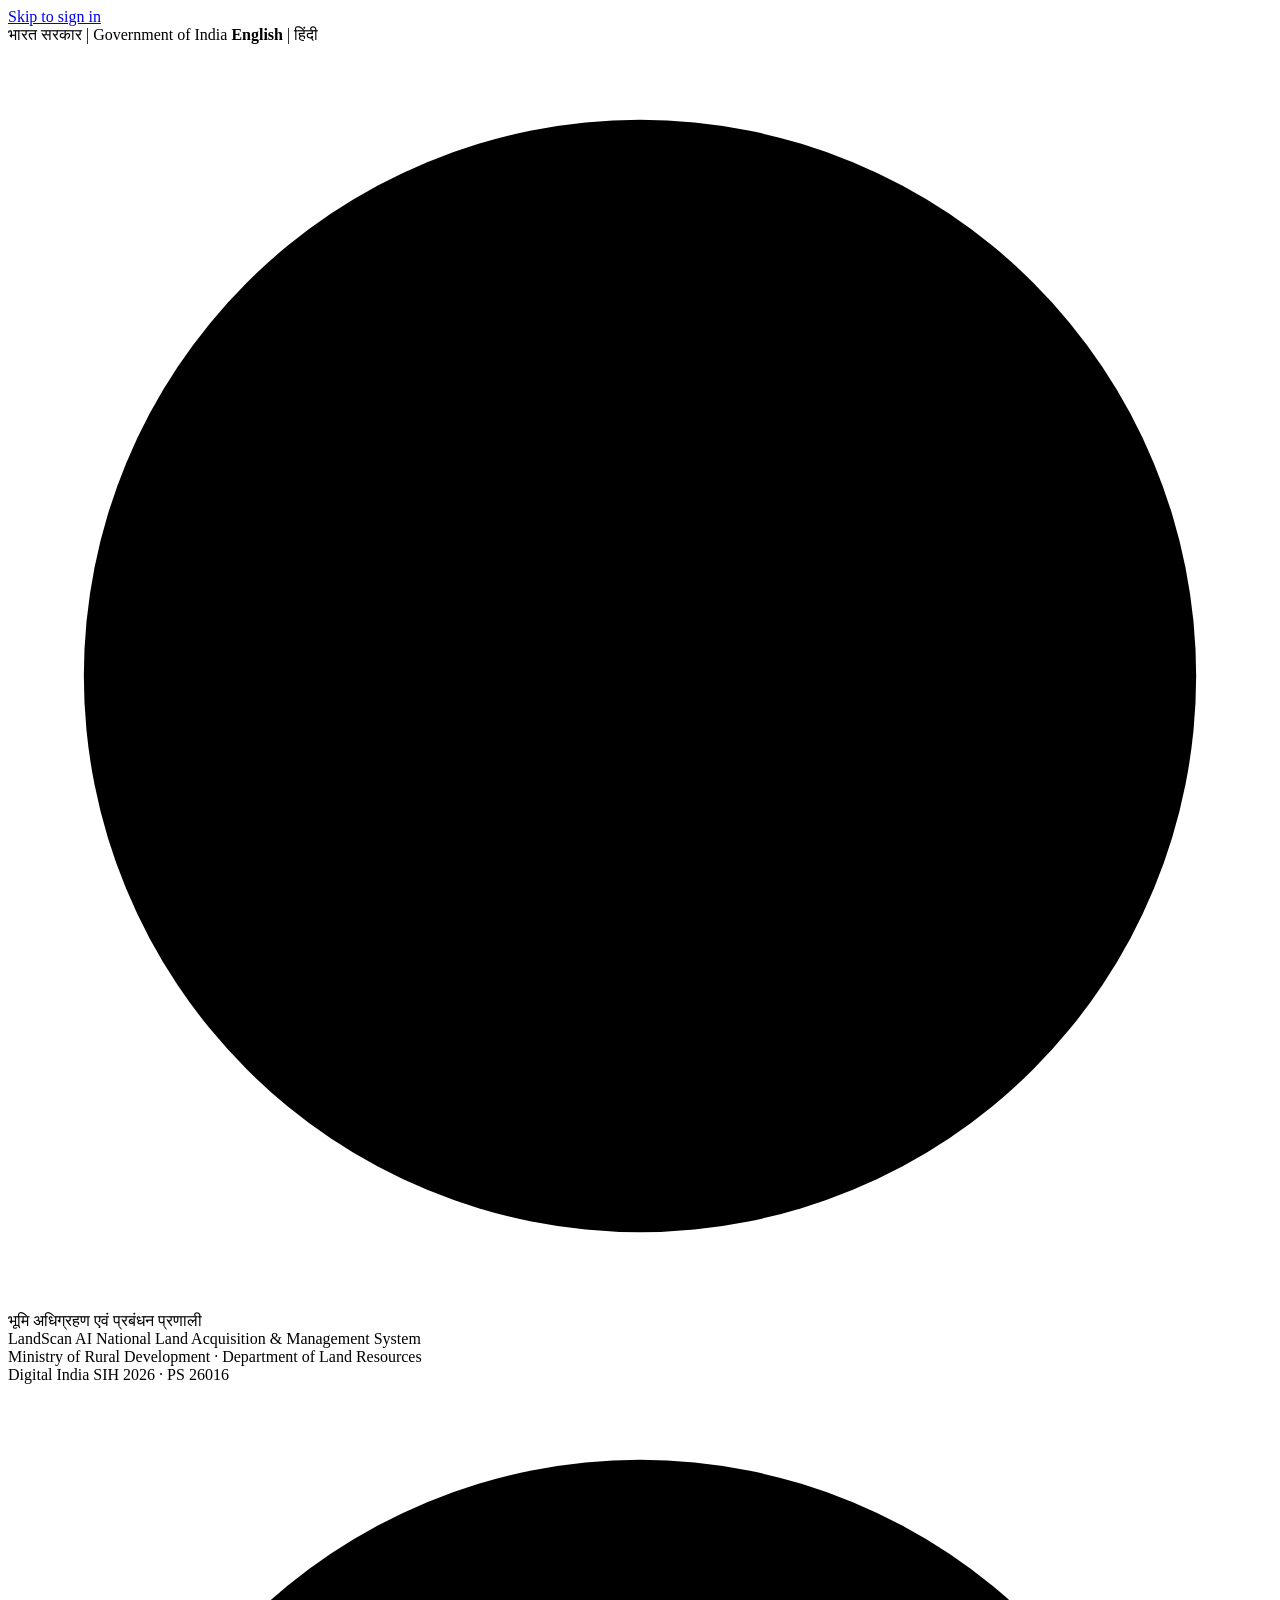
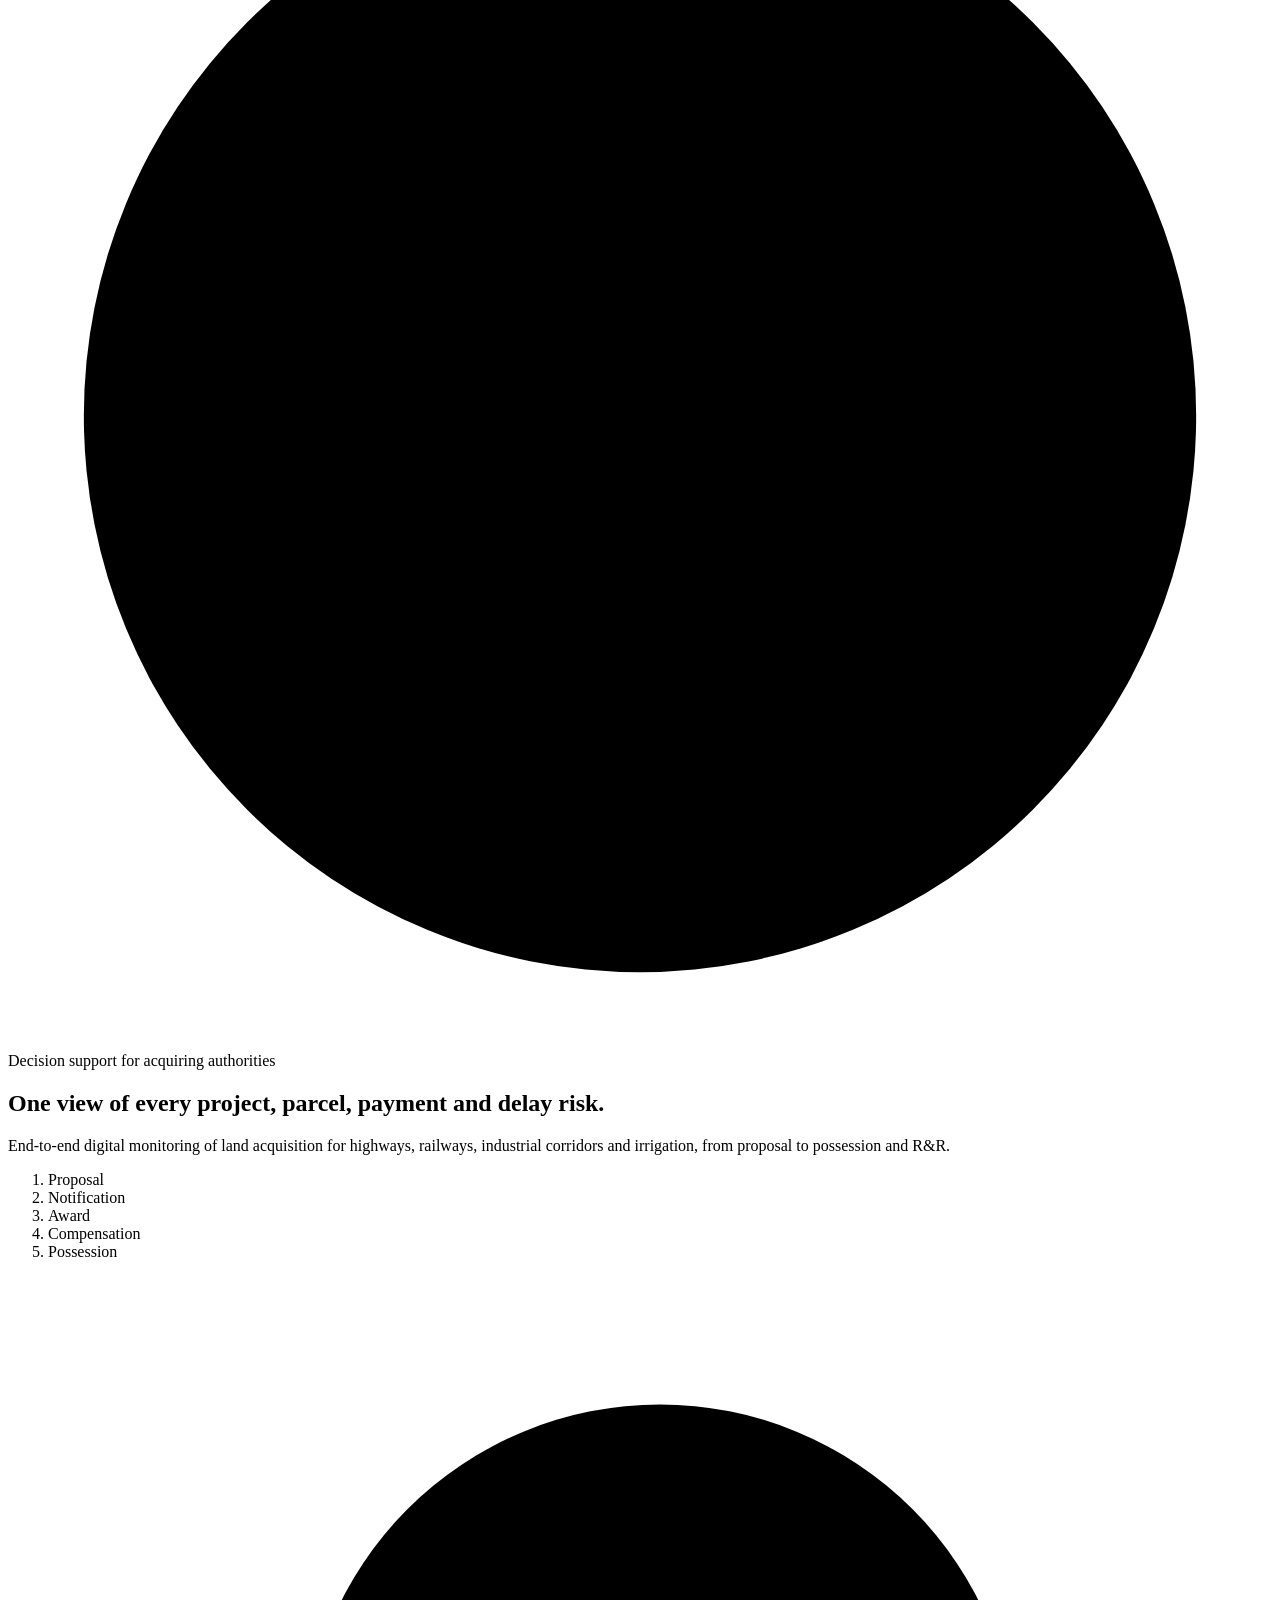
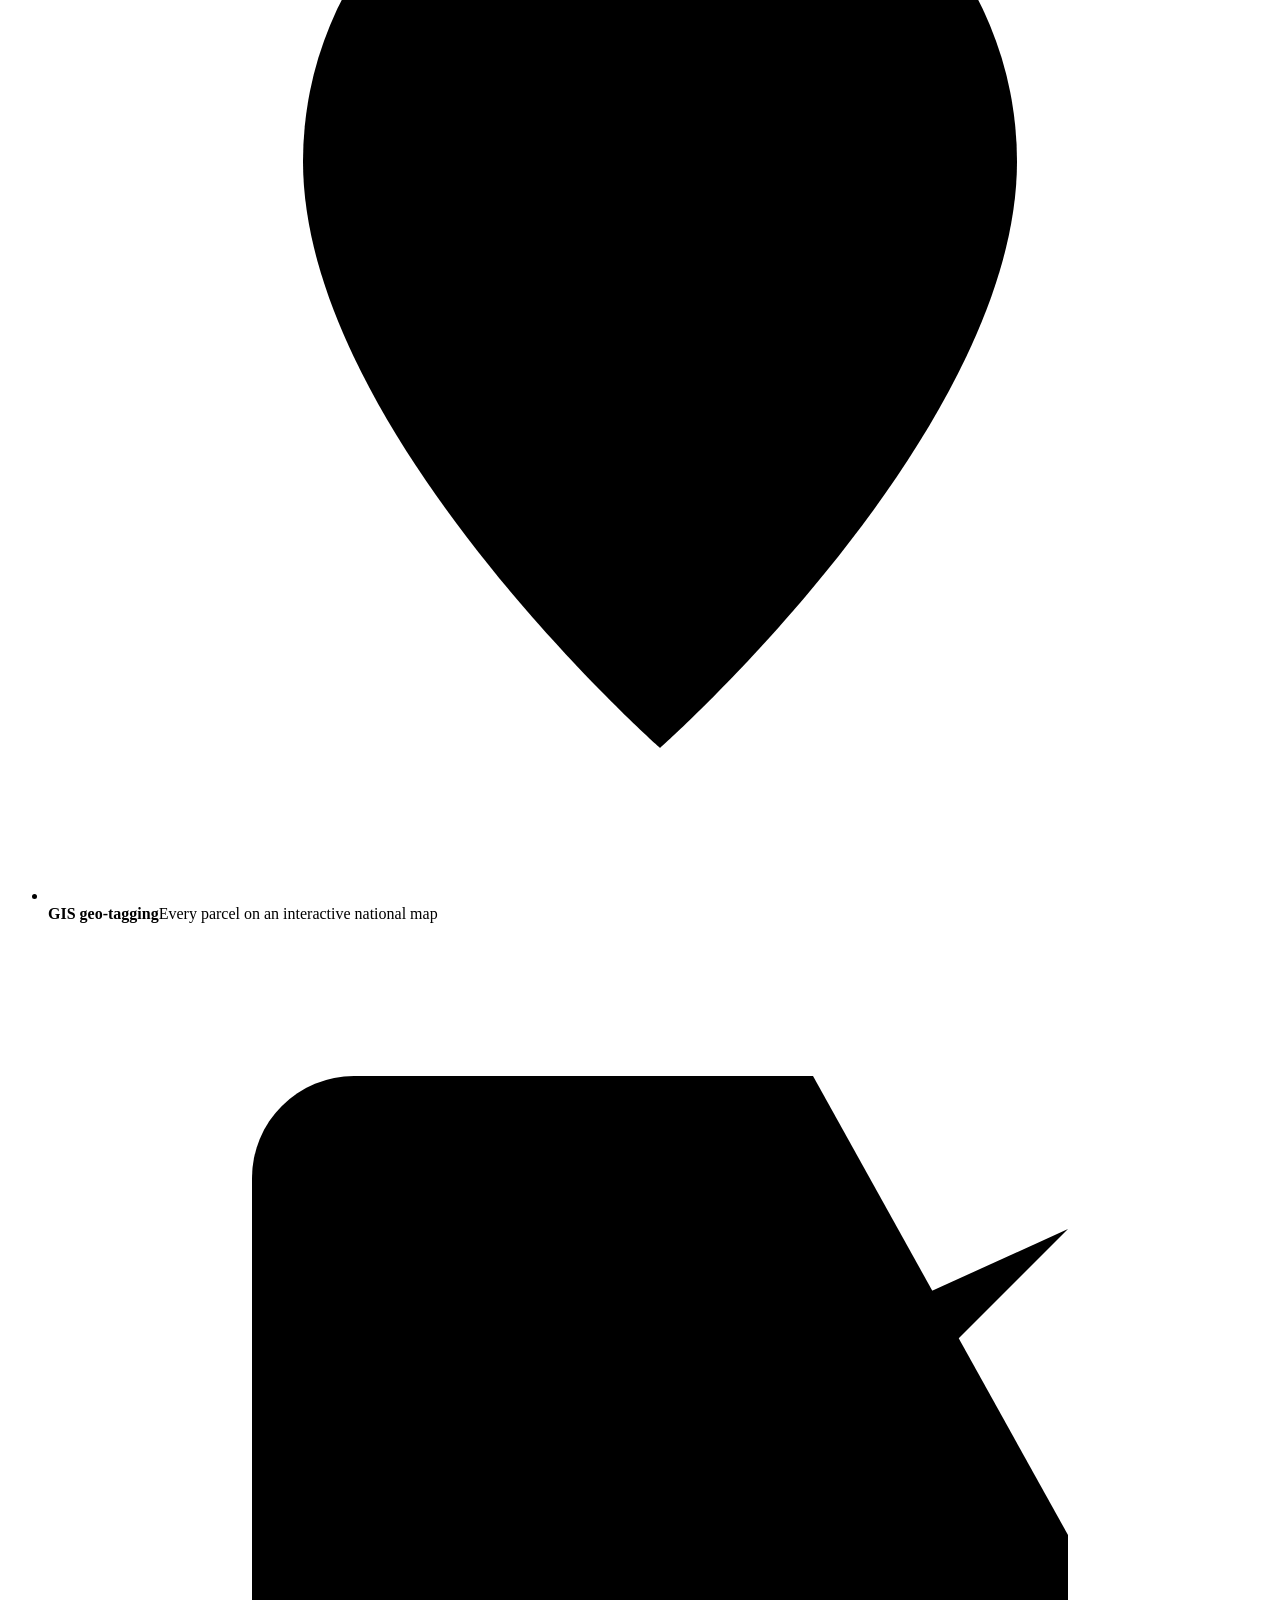
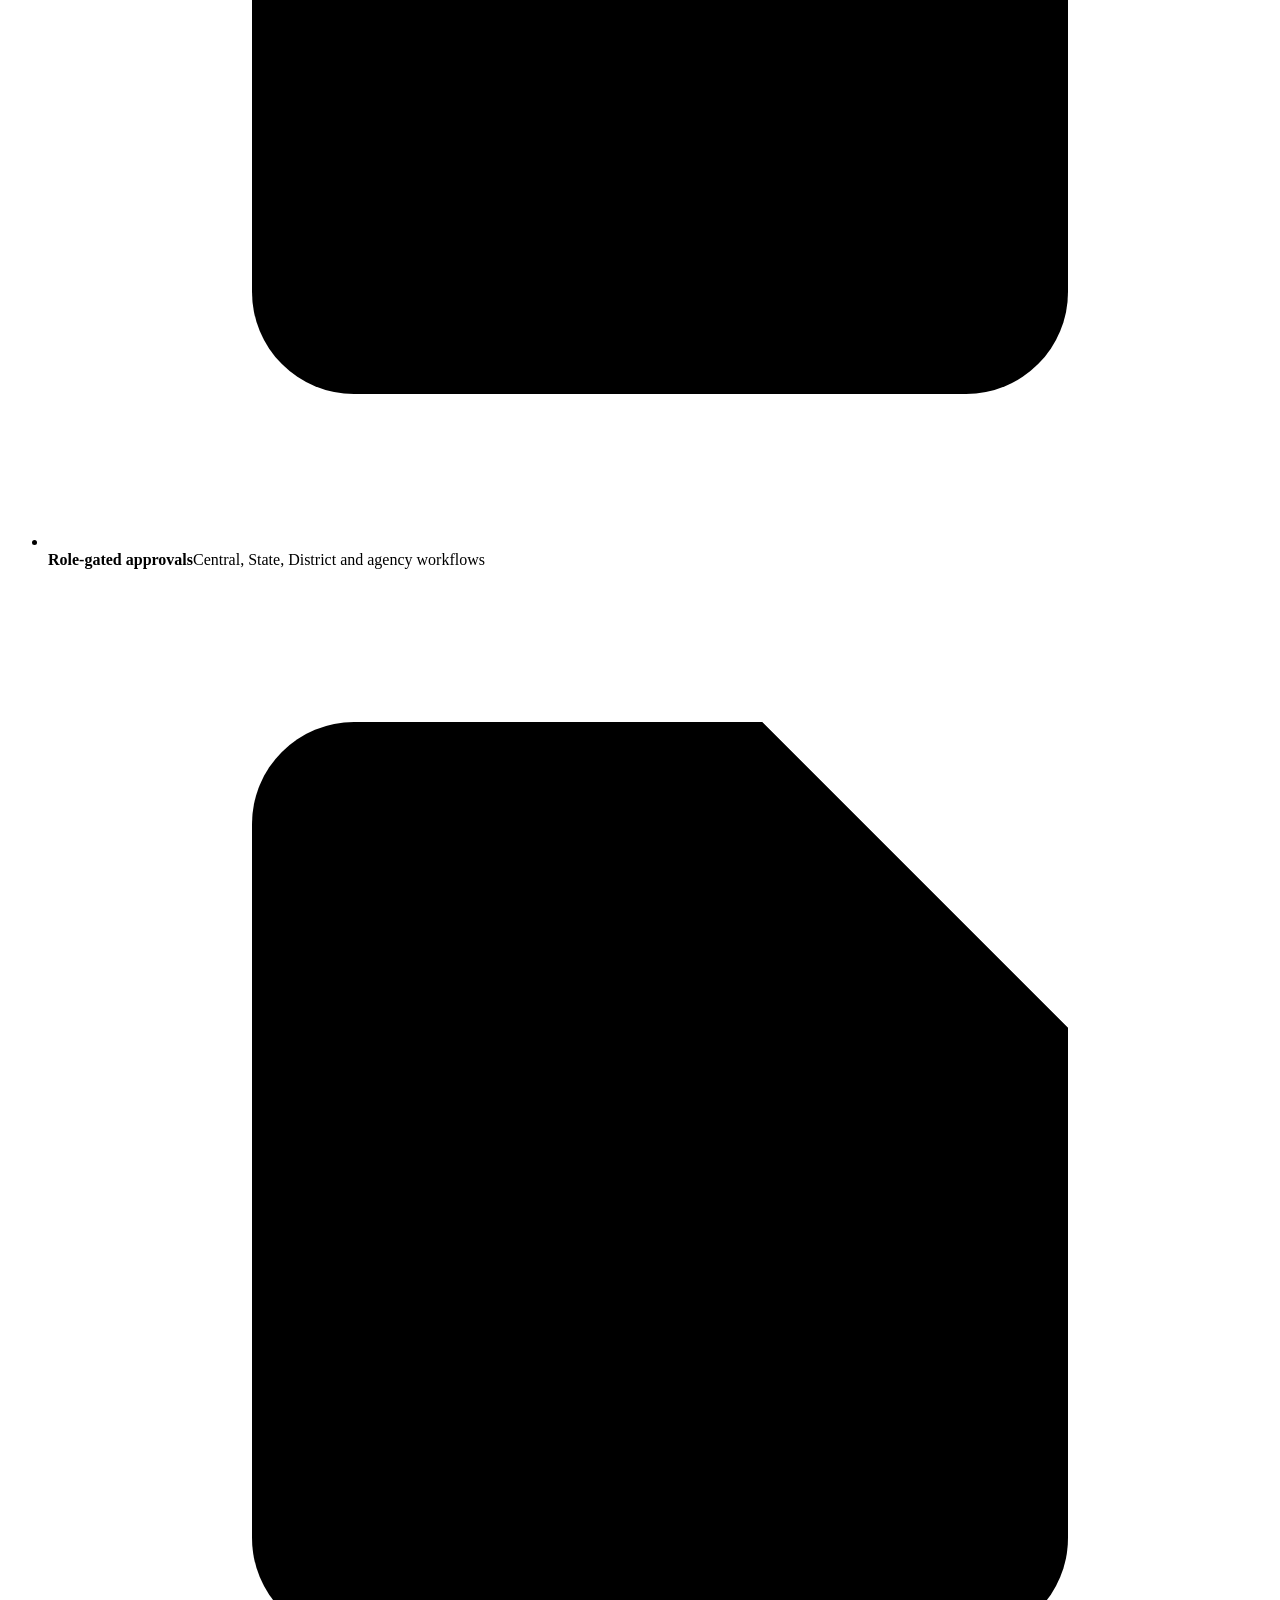
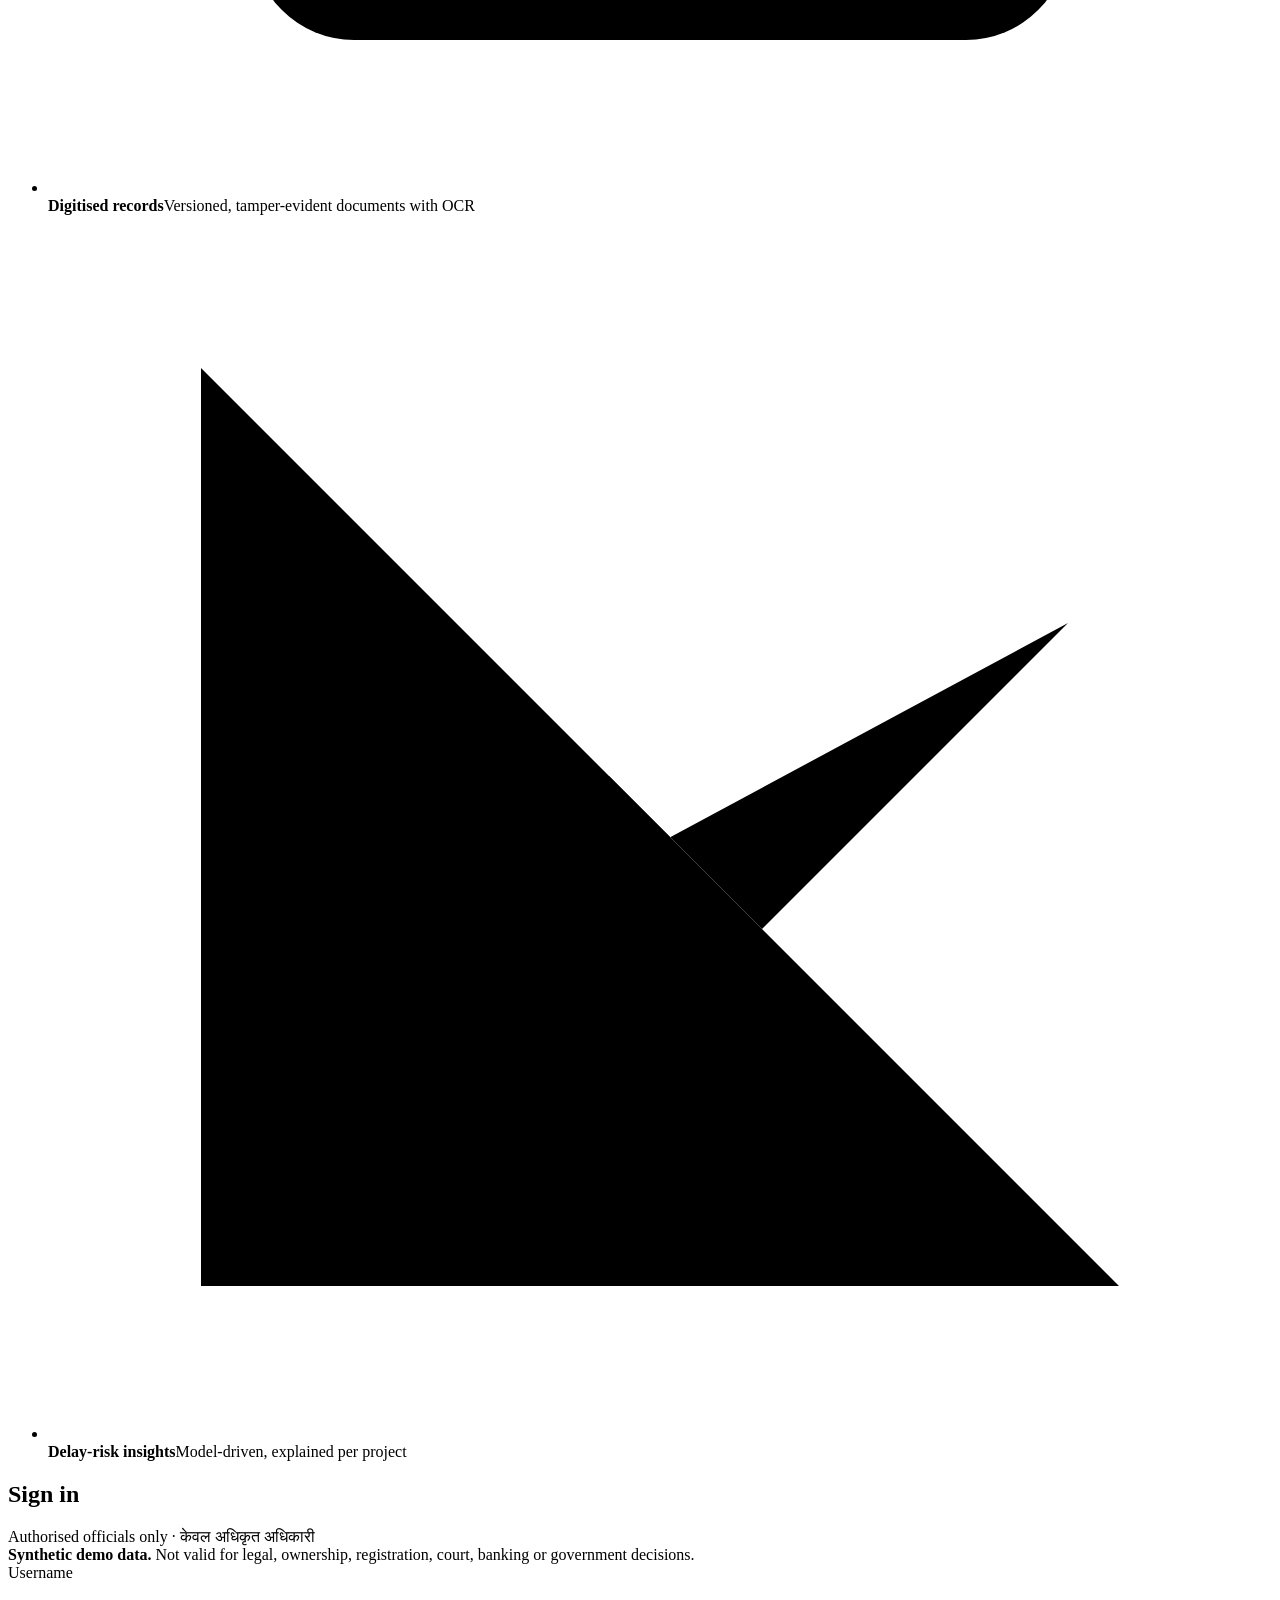
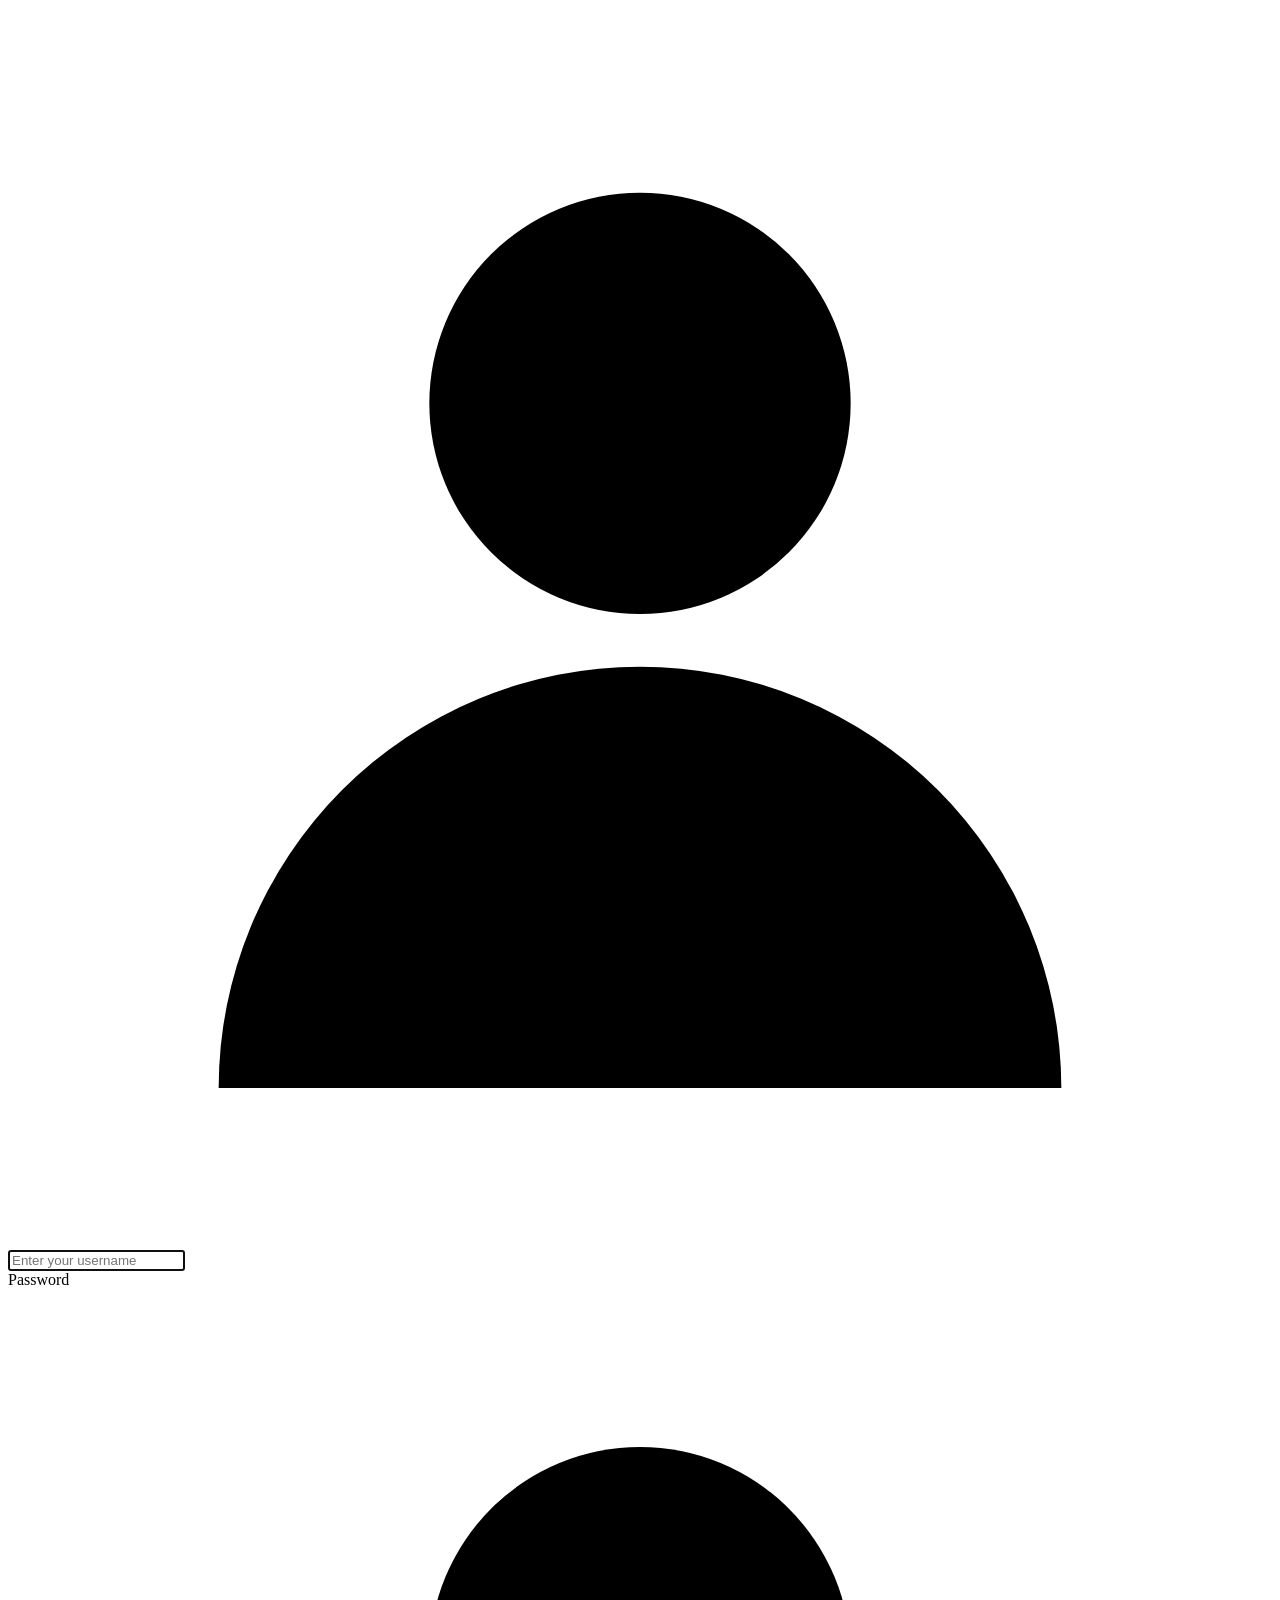
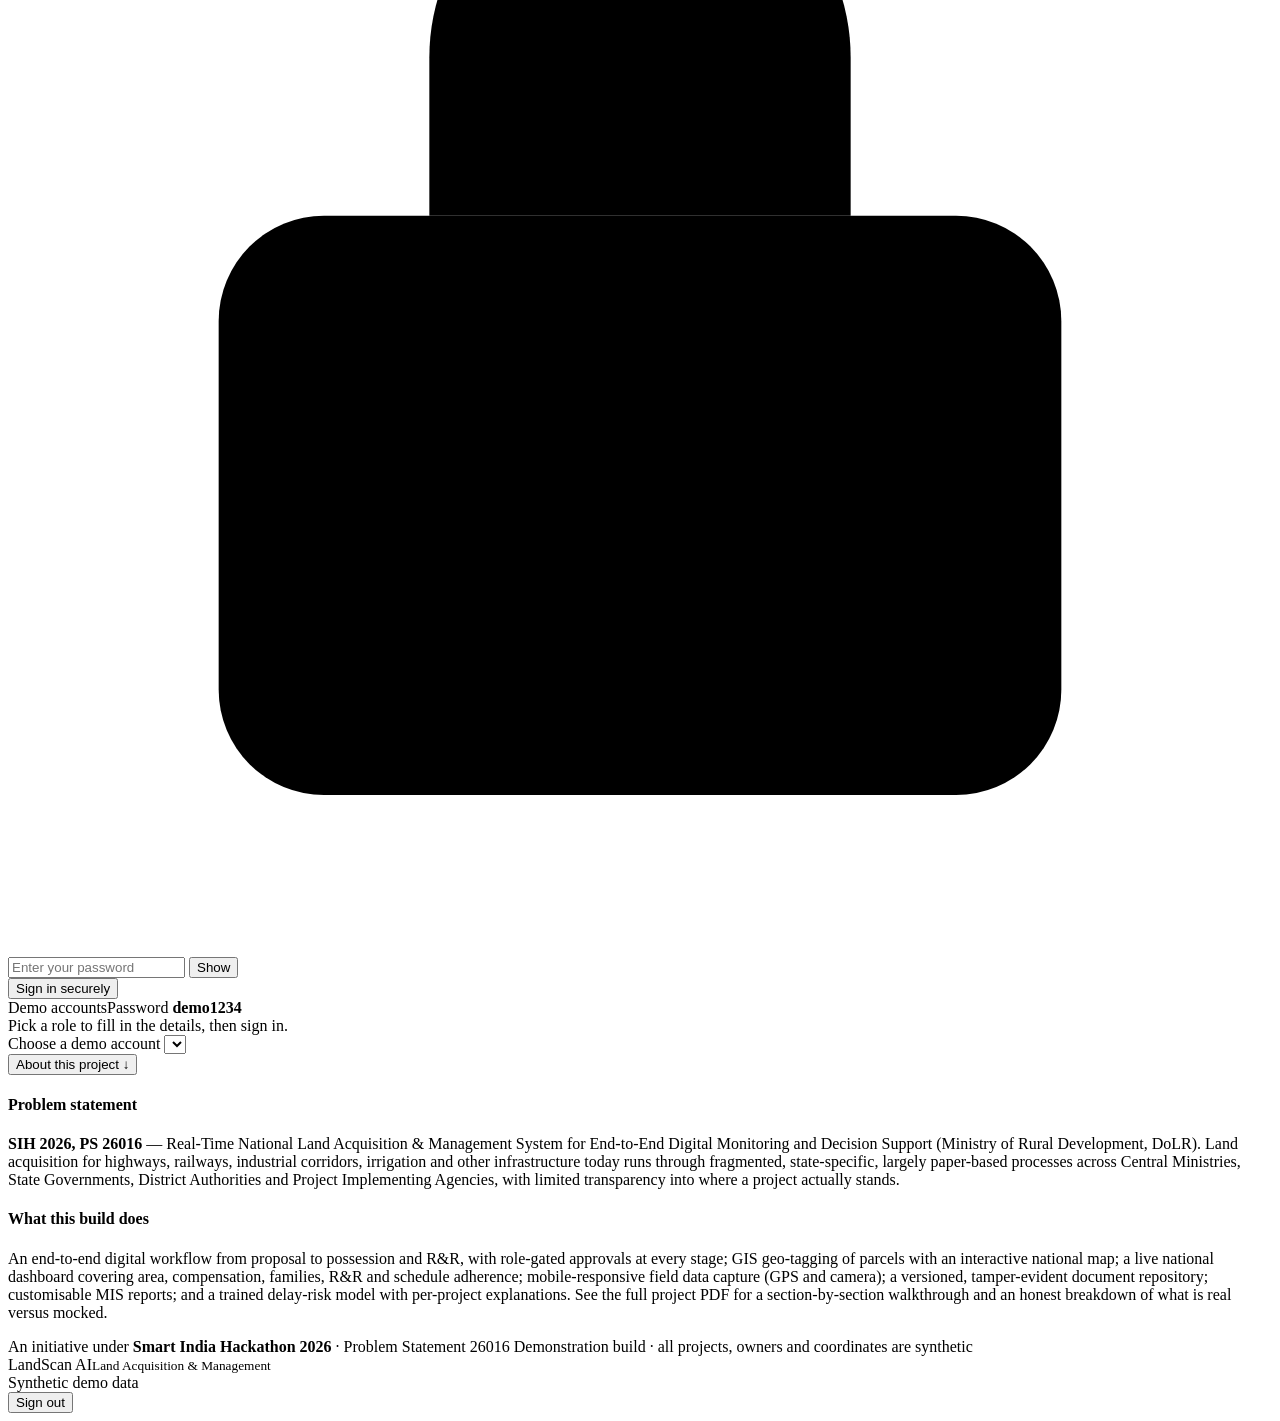
==== commit f4cdf27e: "Rename product to LandScan AI - Browser title, login masthead, app header, API docs title, sample sc" ====
--- a/app/static/index.html
+++ b/app/static/index.html
@@ -3,7 +3,7 @@
 <head>
   <meta charset="utf-8">
   <meta name="viewport" content="width=device-width, initial-scale=1">
-  <title>LandScan - Land Acquisition &amp; Management</title>
+  <title>LandScan AI - Land Acquisition &amp; Management</title>
   <link rel="stylesheet" href="/vendor/leaflet.css">
   <link rel="stylesheet" href="/app.css">
 </head>
@@ -37,7 +37,7 @@
         </svg>
         <div class="gov-masthead-text">
           <div class="gov-hindi" lang="hi">भूमि अधिग्रहण एवं प्रबंधन प्रणाली</div>
-          <div class="gov-title">LandScan <span>National Land Acquisition &amp; Management System</span></div>
+          <div class="gov-title">LandScan AI <span>National Land Acquisition &amp; Management System</span></div>
           <div class="gov-ministry">Ministry of Rural Development &middot; Department of Land Resources</div>
         </div>
         <div class="gov-masthead-tags">
@@ -156,7 +156,7 @@
 
   <div id="app" class="hidden">
     <header class="top">
-      <div class="brand">LandScan<small>Land Acquisition &amp; Management</small></div>
+      <div class="brand">LandScan AI<small>Land Acquisition &amp; Management</small></div>
       <nav class="tabs" id="nav"></nav>
       <div class="spacer"></div>
       <span class="synthetic-badge" title="All projects, owners, coordinates and documents in this build are synthetic demo data.">Synthetic demo data</span>
